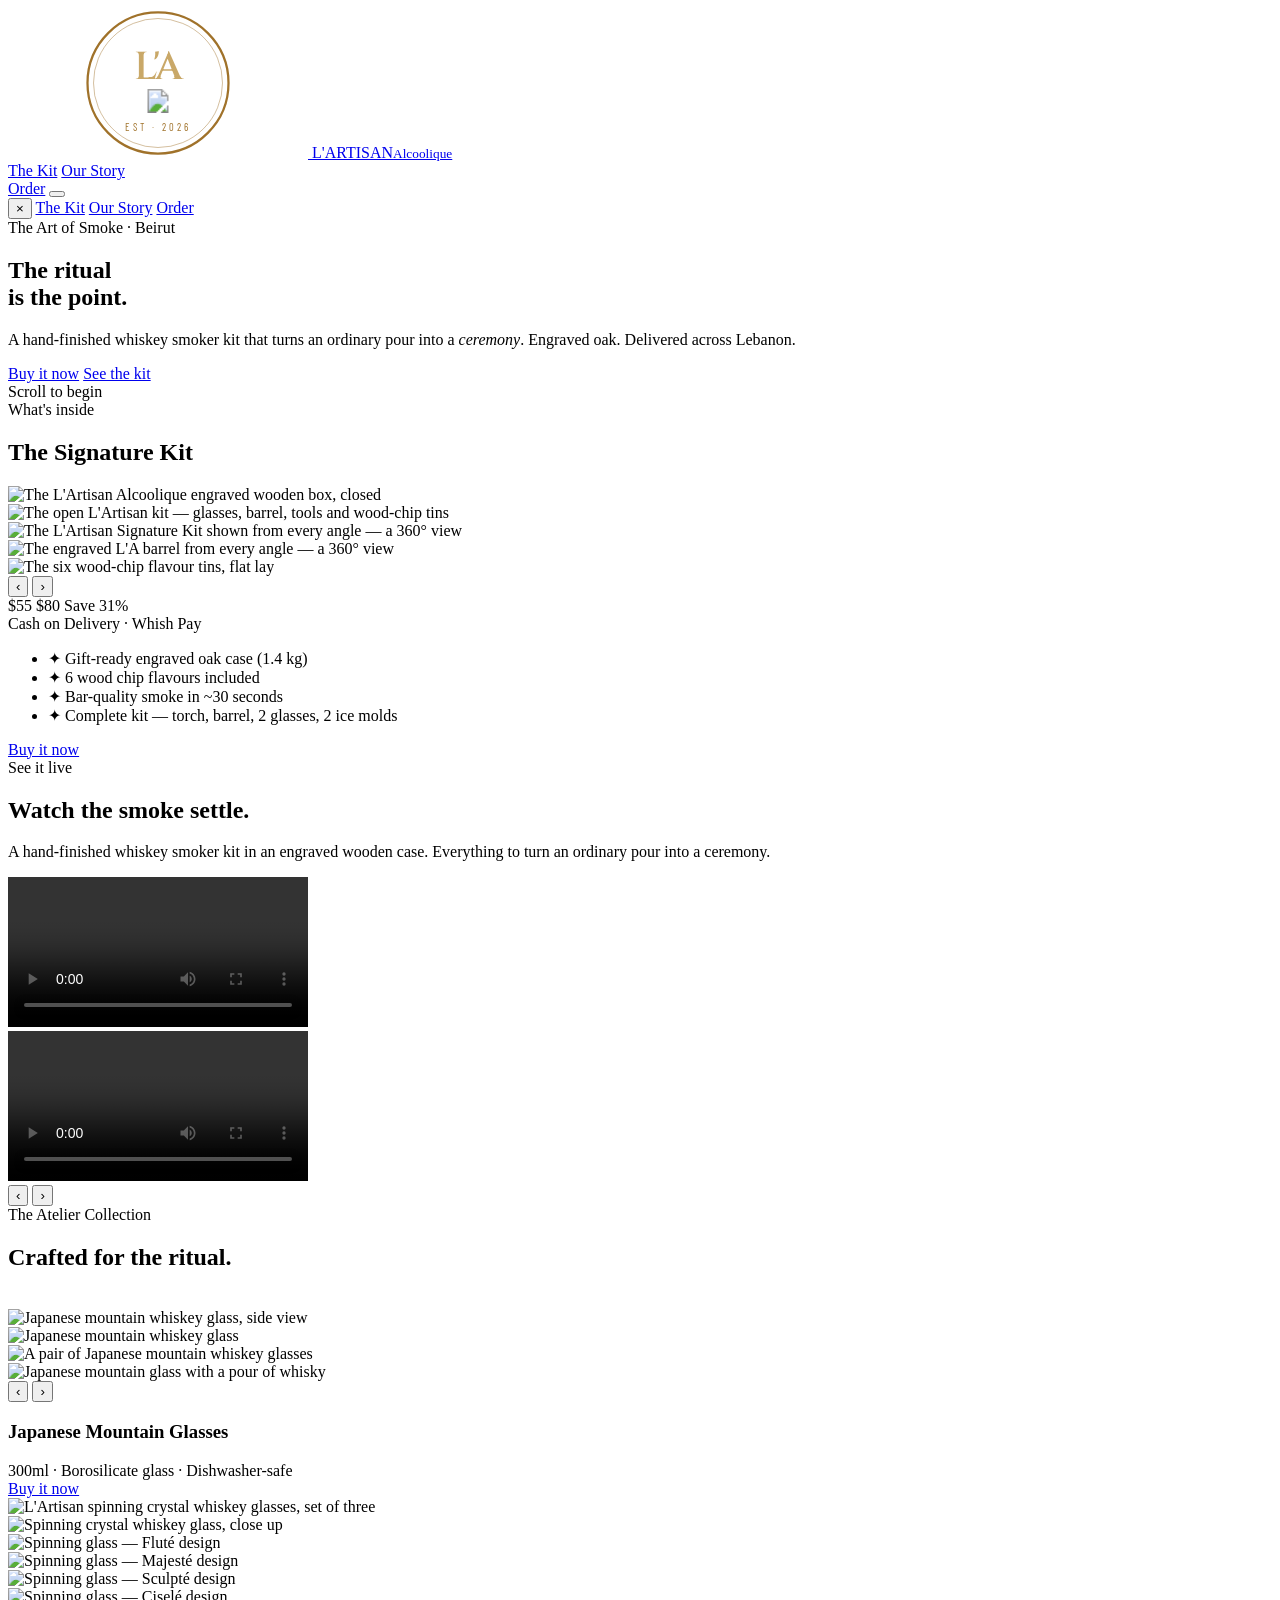
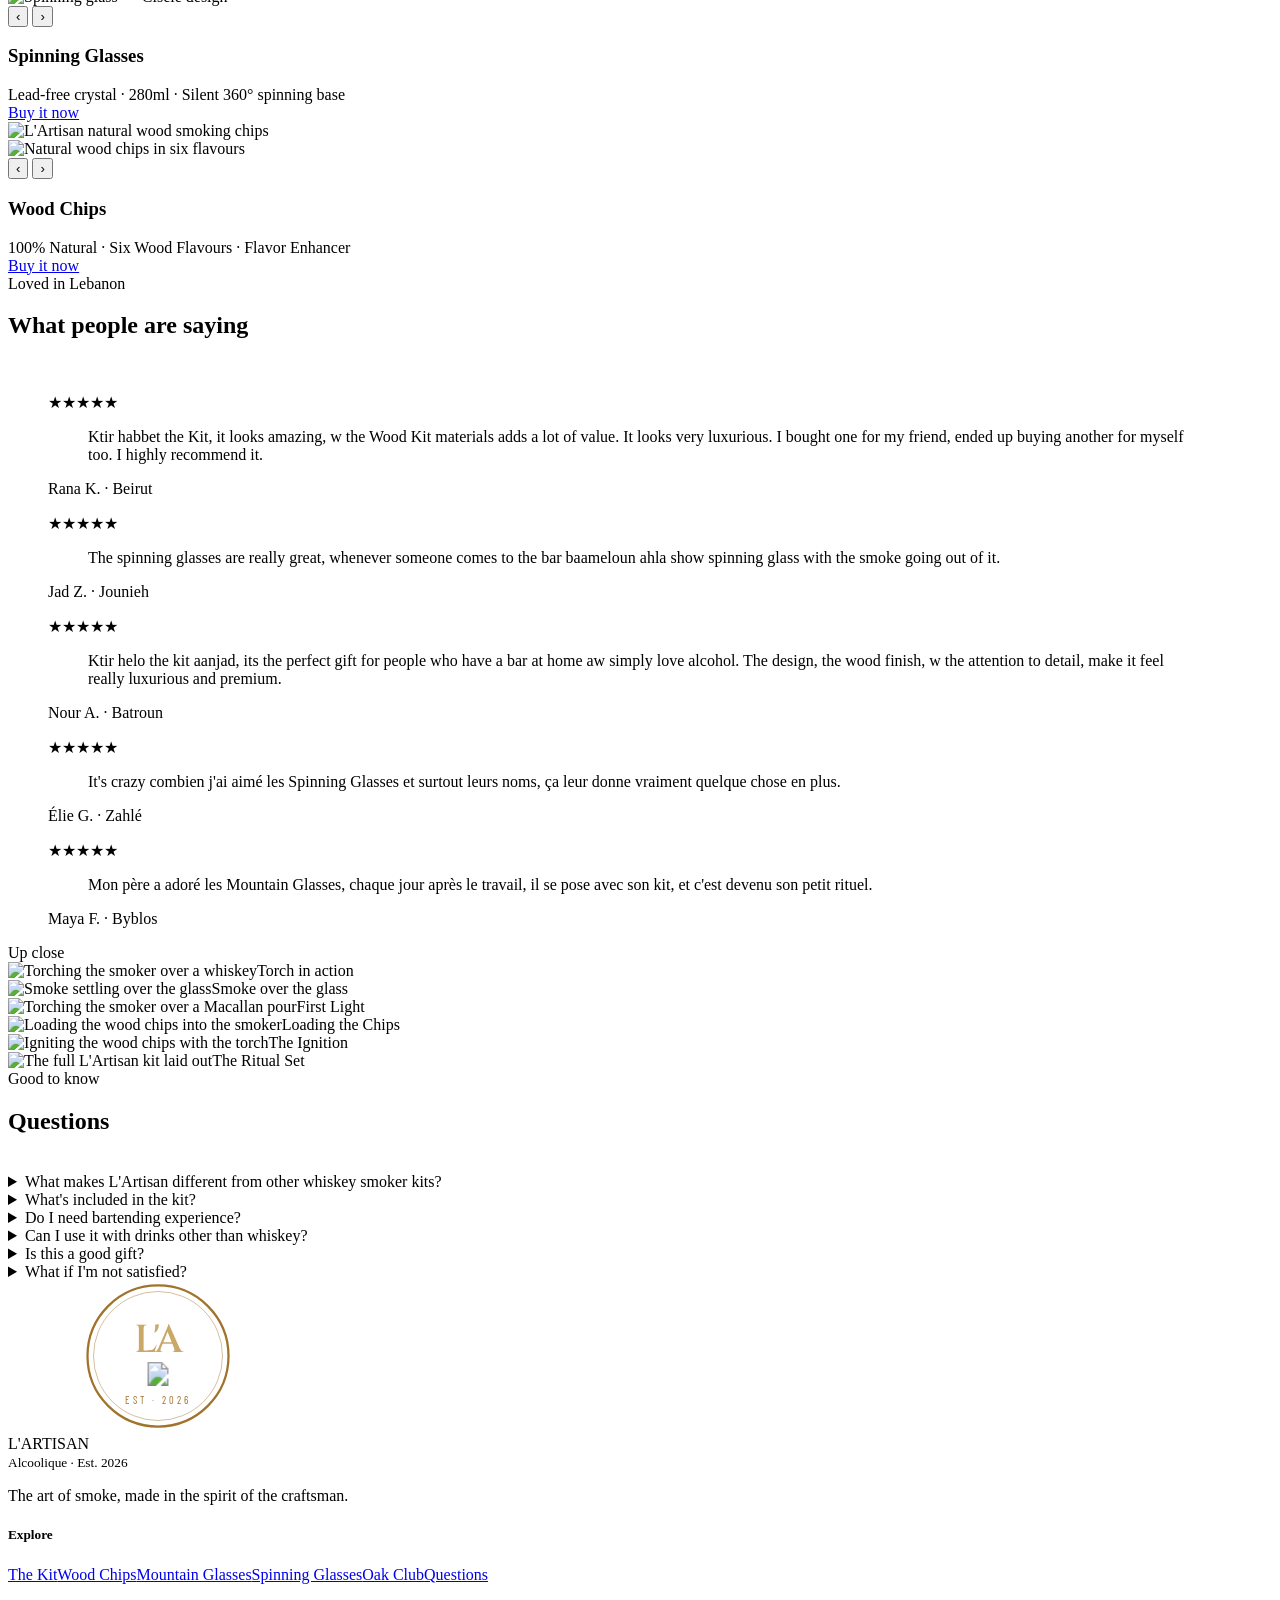
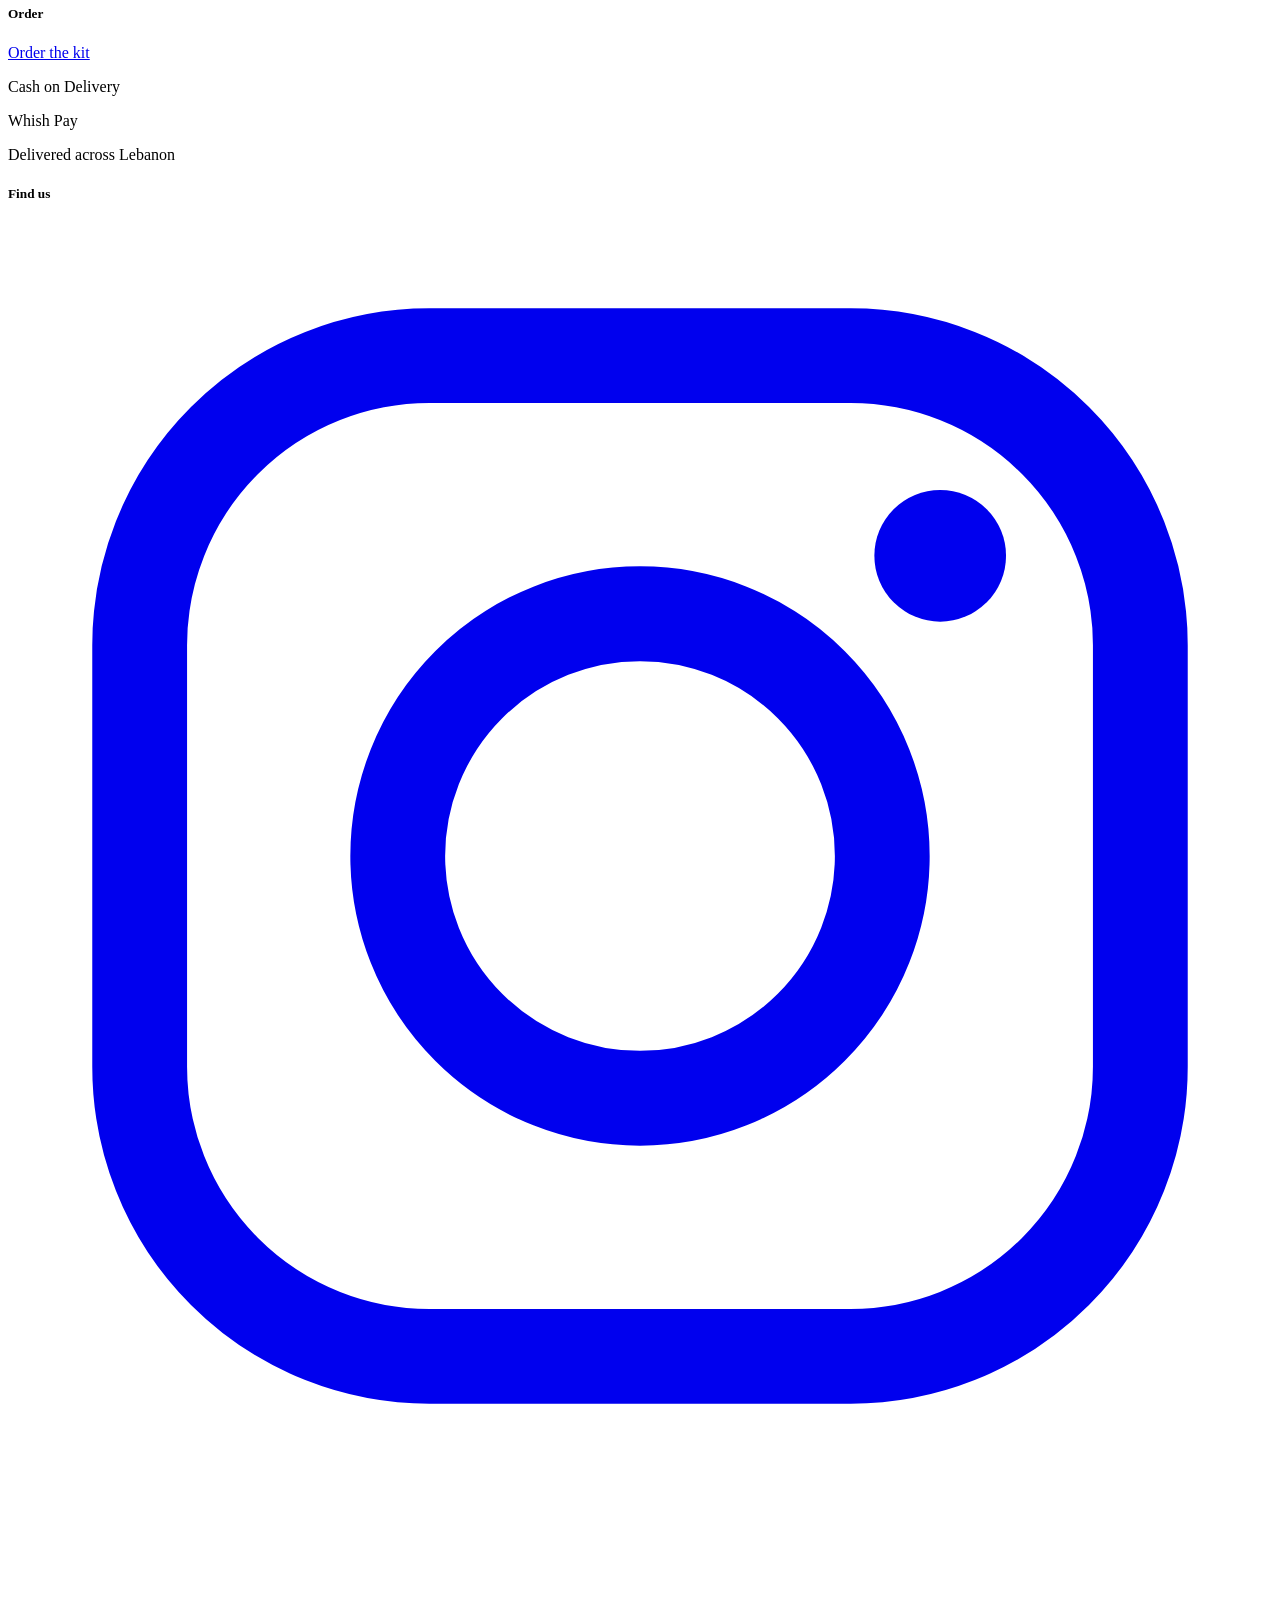
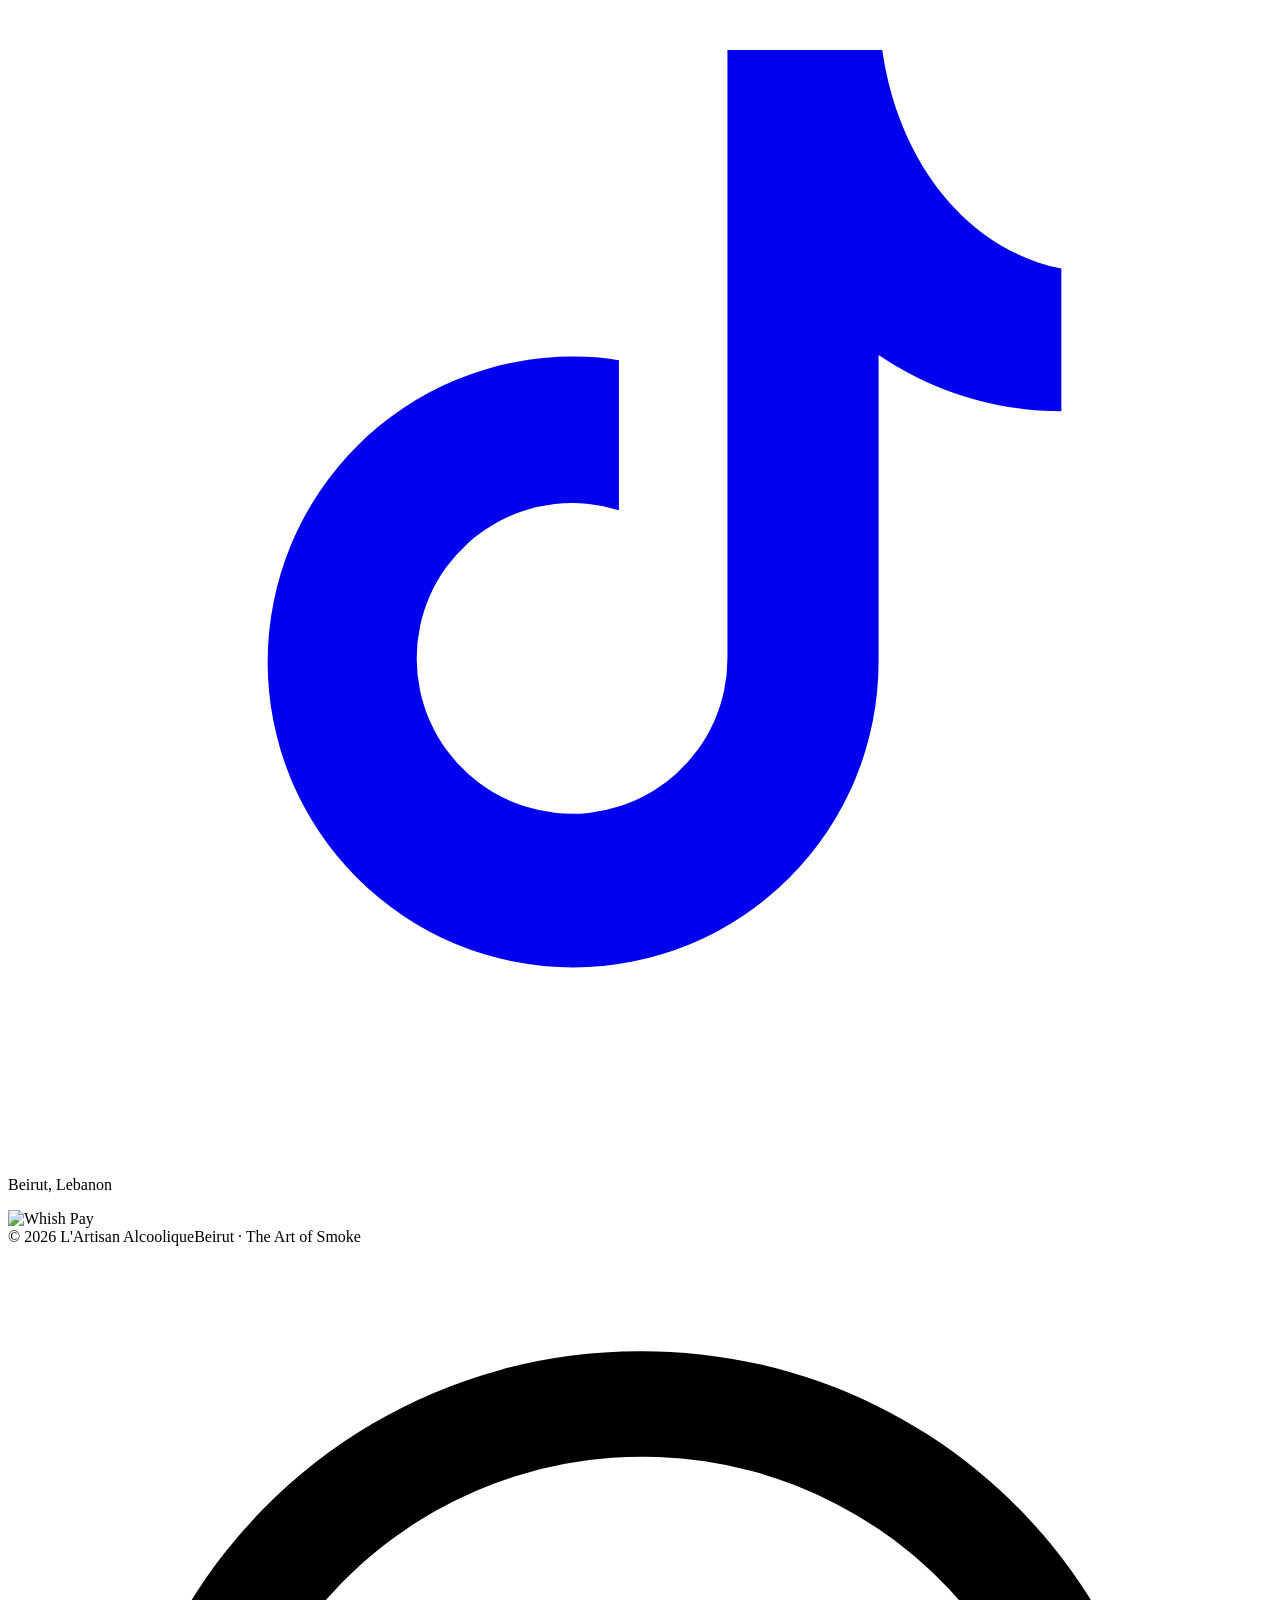
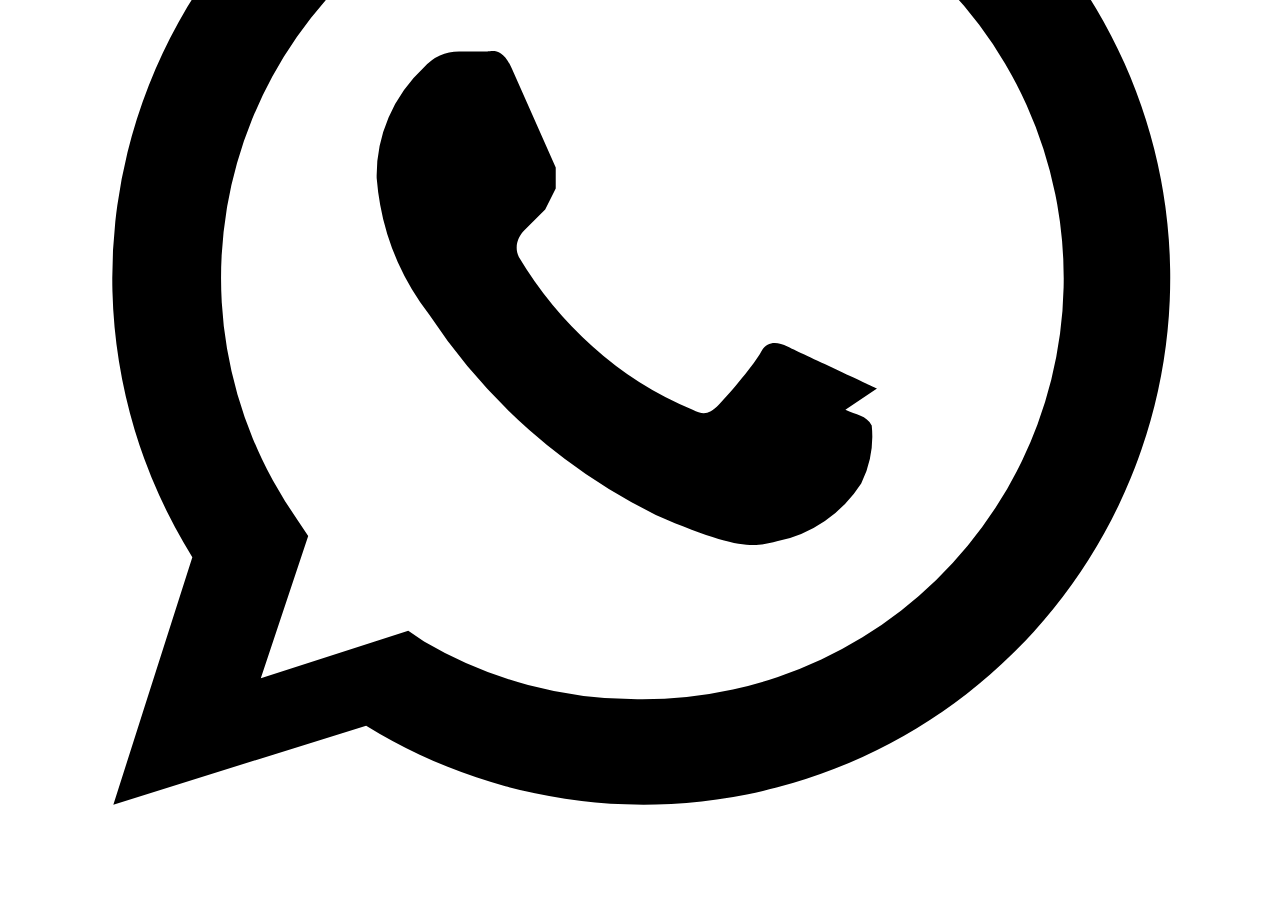
==== index.html @ 422acdb9 "Rename customer label "Whish Money" -> "Whish Pay"; fix Nour review text Text-only. No payment/API/e" ====
<!DOCTYPE html>
<html lang="en">
<head>
<meta charset="UTF-8">
<meta name="viewport" content="width=device-width, initial-scale=1.0">
<title>L'Artisan Alcoolique — The Art of Smoke</title>
<link rel="preconnect" href="https://fonts.googleapis.com">
<link rel="preconnect" href="https://fonts.gstatic.com" crossorigin>
<link href="https://fonts.googleapis.com/css2?family=Cinzel:wght@400;500;600&family=EB+Garamond:ital,wght@0,400;0,500;1,400&family=Barlow+Condensed:wght@400;500;600&family=Montserrat:wght@400;500&display=swap" rel="stylesheet">
<link rel="stylesheet" href="assets/css/styles.css">
<link rel="stylesheet" href="assets/css/store.css">
</head>
<body class="home">

<svg width="0" height="0" style="position:absolute" aria-hidden="true">
  <symbol id="seal" viewBox="0 0 100 100">
    <circle cx="50" cy="50" r="47" fill="none" stroke="#A0722A" stroke-width="1.5"/>
    <circle cx="50" cy="50" r="43" fill="none" stroke="#A0722A" stroke-width="0.6" opacity="0.5"/>
    <text x="50" y="47" font-family="Cinzel, serif" font-size="26" fill="#C9A868" text-anchor="middle" font-weight="600">L'A</text>
    <image href="assets/img/fleur.png" x="43" y="53" width="14" height="18" preserveAspectRatio="xMidYMid meet" style="mix-blend-mode:screen"/>
    <text x="50" y="82" font-family="Barlow Condensed, sans-serif" font-size="7" fill="#A0722A" text-anchor="middle" letter-spacing="2">EST · 2026</text>
  </symbol>
</svg>

<header id="hdr">
  <div class="wrap nav">
    <a href="#top" class="brand" aria-label="L'Artisan Alcoolique home">
      <svg class="seal"><use href="#seal"/></svg>
      <span class="bt">L'ARTISAN<small>Alcoolique</small></span>
    </a>
    <nav class="nav-links" aria-label="Primary">
      <a href="bundle.html">The Kit</a>
      <a href="our-story.html">Our Story</a>
    </nav>
    <a class="btn btn-gold nav-cta" href="bundle.html">Order</a>
    <button class="burger" id="burger" aria-label="Open menu" aria-expanded="false"><span></span><span></span><span></span></button>
  </div>
</header>

<div class="mobile-menu" id="mobileMenu">
  <nav class="drawer-panel" aria-label="Site menu">
    <button class="close" id="closeMenu" aria-label="Close menu">&times;</button>
    <a href="bundle.html">The Kit</a>
    <a href="our-story.html">Our Story</a>
    <a class="btn btn-gold" href="bundle.html">Order</a>
  </nav>
</div>

<section class="hero" id="top">
  <div class="smoke" aria-hidden="true"><i></i><i></i><i></i><i></i><i></i></div>
  <div class="wrap hero-inner">
    <div class="hero-copy">
      <span class="eyebrow">The Art of Smoke · Beirut</span>
      <h1>The ritual<br><span class="l2">is the point.</span></h1>
      <p class="lede">A hand-finished whiskey smoker kit that turns an ordinary pour into a <em>ceremony</em>. Engraved oak. Delivered across Lebanon.</p>
      <div class="hero-actions">
        <a class="btn btn-gold buynow" href="bundle.html">Buy it now</a>
        <a class="btn btn-ghost" href="#product">See the kit</a>
      </div>
      <div class="scrollcue"><span class="ln"></span> Scroll to begin</div>
    </div>
  </div>
</section>

<!-- WHAT'S INSIDE / THE PRODUCT -->
<section class="band walnut" id="product">
  <div class="wrap product-grid">
    <div class="product-head reveal">
      <span class="eyebrow">What's inside</span>
      <h2>The Signature Kit</h2>
    </div>
    <div class="product-media reveal">
      <div class="carousel" data-carousel data-lightbox>
        <div class="carousel-track" id="kitTrack" data-carousel-track>
          <div class="carousel-slide"><img src="assets/img/kit-box-closed.jpg" alt="The L'Artisan Alcoolique engraved wooden box, closed" loading="eager"></div>
          <div class="carousel-slide"><img src="assets/img/kit-open-tools.jpg" alt="The open L'Artisan kit — glasses, barrel, tools and wood-chip tins" loading="lazy"></div>
          <div class="carousel-slide"><img src="assets/img/kit-360-grid.jpg" alt="The L'Artisan Signature Kit shown from every angle — a 360° view" loading="lazy" style="object-position: bottom"></div>
          <div class="carousel-slide"><img src="assets/img/kit-barrel-360.jpg" alt="The engraved L'A barrel from every angle — a 360° view" loading="lazy"></div>
          <div class="carousel-slide"><img src="assets/img/kit-woodchips-6.jpg" alt="The six wood-chip flavour tins, flat lay" loading="lazy"></div>
        </div>
        <button class="carousel-arrow prev" aria-label="Previous image">&#8249;</button>
        <button class="carousel-arrow next" aria-label="Next image">&#8250;</button>
        <div class="carousel-dots" id="kitDots" data-carousel-dots></div>
      </div>
    </div>
    <div class="product-info reveal">
      <div class="product-price">
        <span class="pp-now">$55</span>
        <span class="pp-was">$80</span>
        <span class="pp-save">Save 31%</span>
      </div>
      <div class="product-cod">Cash on Delivery · Whish Pay</div>
      <ul class="product-points">
        <li><span class="pp-ico">✦</span> Gift-ready engraved oak case (1.4 kg)</li>
        <li><span class="pp-ico">✦</span> 6 wood chip flavours included</li>
        <li><span class="pp-ico">✦</span> Bar-quality smoke in ~30 seconds</li>
        <li><span class="pp-ico">✦</span> Complete kit — torch, barrel, 2 glasses, 2 ice molds</li>
      </ul>
      <div class="product-actions">
        <a class="btn btn-gold buynow" href="bundle.html">Buy it now</a>
      </div>
    </div>
  </div>
</section>

<!-- WATCH THE SMOKE SETTLE — swipeable 2-video carousel -->
<section class="band video-band" id="experience">
  <div class="wrap">
    <div class="video-head reveal">
      <span class="eyebrow">See it live</span>
      <h2>Watch the smoke settle.</h2>
      <p>A hand-finished whiskey smoker kit in an engraved wooden case. Everything to turn an ordinary pour into a ceremony.</p>
    </div>
    <div class="video-stage reveal">
      <!-- Two real HTML5 players (native controls, sound on, no autoplay); the
           #t=0.001 fragment shows each clip's own first frame. Prev/next + dots
           (dots sit below so they don't overlap the native video controls),
           swipeable on mobile via the scroll-snap track. -->
      <div class="video-carousel" data-carousel>
        <div class="video-viewport">
          <div class="carousel-track" data-carousel-track>
            <div class="carousel-slide">
              <video controls playsinline preload="metadata">
                <source src="assets/video/experience.mp4#t=0.001" type="video/mp4">
                Your browser can't play this video — <a href="assets/video/experience.mp4">download it here</a>.
              </video>
            </div>
            <div class="carousel-slide">
              <video controls playsinline preload="metadata">
                <source src="assets/video/experience-2.mp4#t=0.001" type="video/mp4">
                Your browser can't play this video — <a href="assets/video/experience-2.mp4">download it here</a>.
              </video>
            </div>
          </div>
          <button class="carousel-arrow prev" aria-label="Previous video">&#8249;</button>
          <button class="carousel-arrow next" aria-label="Next video">&#8250;</button>
        </div>
        <div class="carousel-dots dots-below" data-carousel-dots></div>
      </div>
    </div>
  </div>
</section>

<!-- THE ATELIER COLLECTION -->
<section class="band" id="glass">
  <div class="wrap">
    <div class="sec-head reveal">
      <span class="eyebrow">The Atelier Collection</span>
      <h2>Crafted for the ritual.</h2>
      <div class="divider"><span class="dl"></span><img src="assets/img/fleur.png" alt="" class="fleur-img"><span class="dl"></span></div>
    </div>
    <!-- Centered card grid — Japanese Mountain Glasses, Spinning Glasses, Wood Chips -->
    <div class="glass-collection">
      <article class="glass-card reveal">
        <div class="carousel glass-card-carousel" data-carousel>
          <div class="carousel-track" data-carousel-track>
            <div class="carousel-slide"><img src="assets/img/mountain-cups-hero-2.jpg" alt="Japanese mountain whiskey glass, side view" loading="lazy"></div>
            <div class="carousel-slide"><img src="assets/img/mountain-cups-hero-1.jpg" alt="Japanese mountain whiskey glass" loading="lazy"></div>
            <div class="carousel-slide"><img src="assets/img/mountain-cups-pair.webp" alt="A pair of Japanese mountain whiskey glasses" loading="lazy"></div>
            <div class="carousel-slide"><img src="assets/img/mountain-cups-yamazaki.webp" alt="Japanese mountain glass with a pour of whisky" loading="lazy"></div>
          </div>
          <button class="carousel-arrow prev" aria-label="Previous image">&#8249;</button>
          <button class="carousel-arrow next" aria-label="Next image">&#8250;</button>
          <div class="carousel-dots" data-carousel-dots></div>
        </div>
        <div class="glass-card-body">
          <h3>Japanese Mountain Glasses</h3>
          <div class="product-cod">300ml · Borosilicate glass · Dishwasher-safe</div>
          <a class="btn btn-gold" href="glasses-bundle.html">Buy it now</a>
        </div>
      </article>

      <article class="glass-card reveal">
        <div class="carousel glass-card-carousel" data-carousel>
          <div class="carousel-track" data-carousel-track>
            <div class="carousel-slide"><img src="assets/img/spinning-hero-1.jpg" alt="L'Artisan spinning crystal whiskey glasses, set of three" loading="lazy"></div>
            <div class="carousel-slide"><img src="assets/img/spinning-hero-2.jpg" alt="Spinning crystal whiskey glass, close up" loading="lazy"></div>
            <div class="carousel-slide"><img src="assets/img/spinning-flute.jpg" alt="Spinning glass — Fluté design" loading="lazy"></div>
            <div class="carousel-slide"><img src="assets/img/spinning-majeste.jpg" alt="Spinning glass — Majesté design" loading="lazy"></div>
            <div class="carousel-slide"><img src="assets/img/spinning-sculpte.jpg" alt="Spinning glass — Sculpté design" loading="lazy"></div>
            <div class="carousel-slide"><img src="assets/img/spinning-cisele.jpg" alt="Spinning glass — Ciselé design" loading="lazy"></div>
          </div>
          <button class="carousel-arrow prev" aria-label="Previous image">&#8249;</button>
          <button class="carousel-arrow next" aria-label="Next image">&#8250;</button>
          <div class="carousel-dots" data-carousel-dots></div>
        </div>
        <div class="glass-card-body">
          <h3>Spinning Glasses</h3>
          <div class="product-cod">Lead-free crystal · 280ml · Silent 360° spinning base</div>
          <a class="btn btn-gold" href="spinning-bundle.html">Buy it now</a>
        </div>
      </article>

      <article class="glass-card reveal">
        <div class="carousel glass-card-carousel" data-carousel>
          <div class="carousel-track" data-carousel-track>
            <div class="carousel-slide"><img src="assets/img/woodchips-hero-1.jpg" alt="L'Artisan natural wood smoking chips" loading="lazy"></div>
            <div class="carousel-slide"><img src="assets/img/woodchips-hero-2.jpg" alt="Natural wood chips in six flavours" loading="lazy"></div>
          </div>
          <button class="carousel-arrow prev" aria-label="Previous image">&#8249;</button>
          <button class="carousel-arrow next" aria-label="Next image">&#8250;</button>
          <div class="carousel-dots" data-carousel-dots></div>
        </div>
        <div class="glass-card-body">
          <h3>Wood Chips</h3>
          <div class="product-cod">100% Natural · Six Wood Flavours · Flavor Enhancer</div>
          <a class="btn btn-gold" href="wood-chips.html">Buy it now</a>
        </div>
      </article>
    </div>
  </div>
</section>

<!-- REVIEWS -->
<section class="band" id="reviews">
  <div class="wrap">
    <div class="sec-head reveal">
      <span class="eyebrow">Loved in Lebanon</span>
      <h2>What people are saying</h2>
      <div class="divider"><span class="dl"></span><img src="assets/img/fleur.png" alt="" class="fleur-img"><span class="dl"></span></div>
    </div>
    <!-- Auto-playing review carousel (dark cards): advances every ~4.5s and
         loops through all reviews, pausing while the visitor hovers or touches
         a card, then resuming. Dots + swipe still work; no arrow buttons. -->
    <div class="rev-carousel reveal" data-carousel data-autoplay="4500">
      <div class="rev-viewport">
        <div class="rev-track" id="revTrack" data-carousel-track>
          <figure class="review">
            <div class="stars" aria-label="Rated 5 out of 5">★★★★★</div>
            <blockquote>Ktir habbet the Kit, it looks amazing, w the Wood Kit materials adds a lot of value. It looks very luxurious. I bought one for my friend, ended up buying another for myself too. I highly recommend it.</blockquote>
            <figcaption>Rana K. · Beirut</figcaption>
          </figure>
          <figure class="review">
            <div class="stars" aria-label="Rated 5 out of 5">★★★★★</div>
            <blockquote>The spinning glasses are really great, whenever someone comes to the bar baameloun ahla show spinning glass with the smoke going out of it.</blockquote>
            <figcaption>Jad Z. · Jounieh</figcaption>
          </figure>
          <figure class="review">
            <div class="stars" aria-label="Rated 5 out of 5">★★★★★</div>
            <blockquote>Ktir helo the kit aanjad, its the perfect gift for people who have a bar at home aw simply love alcohol. The design, the wood finish, w the attention to detail, make it feel really luxurious and premium.</blockquote>
            <figcaption>Nour A. · Batroun</figcaption>
          </figure>
          <figure class="review">
            <div class="stars" aria-label="Rated 5 out of 5">★★★★★</div>
            <blockquote>It's crazy combien j'ai aimé les Spinning Glasses et surtout leurs noms, ça leur donne vraiment quelque chose en plus.</blockquote>
            <figcaption>Élie G. · Zahlé</figcaption>
          </figure>
          <figure class="review">
            <div class="stars" aria-label="Rated 5 out of 5">★★★★★</div>
            <blockquote>Mon père a adoré les Mountain Glasses, chaque jour après le travail, il se pose avec son kit, et c'est devenu son petit rituel.</blockquote>
            <figcaption>Maya F. · Byblos</figcaption>
          </figure>
        </div>
      </div>
      <div class="carousel-dots dots-below" id="revDots" data-carousel-dots></div>
    </div>
  </div>
</section>

<!-- UP CLOSE GALLERY -->
<section class="band" id="gallery">
  <div class="wrap">
    <div class="gal-strip-label"><span class="eyebrow">Up close</span></div>
    <div class="gal-grid reveal" data-lightbox>
      <div class="gal-item"><img src="assets/img/gallery-torch.jpg" alt="Torching the smoker over a whiskey" loading="lazy"><span class="gal-cap">Torch in action</span></div>
      <div class="gal-item"><img src="assets/img/up-close-smoke.png" alt="Smoke settling over the glass" loading="lazy"><span class="gal-cap">Smoke over the glass</span></div>
      <div class="gal-item"><img src="assets/img/torch-in-action.webp" alt="Torching the smoker over a Macallan pour" loading="lazy"><span class="gal-cap">First Light</span></div>
      <div class="gal-item"><img src="assets/img/up-close-pouring-chips.jpg" alt="Loading the wood chips into the smoker" loading="lazy" style="object-position:center 75%"><span class="gal-cap">Loading the Chips</span></div>
      <div class="gal-item"><img src="assets/img/up-close-ignition.webp" alt="Igniting the wood chips with the torch" loading="lazy"><span class="gal-cap">The Ignition</span></div>
      <div class="gal-item"><img src="assets/img/up-close-flatlay.png" alt="The full L'Artisan kit laid out" loading="lazy"><span class="gal-cap">The Ritual Set</span></div>
    </div>
  </div>
</section>

<!-- FAQ -->
<section class="band" id="faq">
  <div class="wrap">
    <div class="sec-head reveal">
      <span class="eyebrow">Good to know</span>
      <h2>Questions</h2>
      <div class="divider"><span class="dl"></span><img src="assets/img/fleur.png" alt="" class="fleur-img"><span class="dl"></span></div>
    </div>
    <div class="faq-wrap reveal">
      <details class="faq"><summary>What makes L'Artisan different from other whiskey smoker kits?<span class="plus"></span></summary><div class="faq-body">Every kit is hand-finished in Beirut with a solid engraved oak case and six real wood flavours — a ritual, not a mass-produced gadget.</div></details>
      <details class="faq"><summary>What's included in the kit?<span class="plus"></span></summary><div class="faq-body">The engraved oak case, the smoker top and barrel, a gold butane torch, and six wood-chip flavours — everything to smoke your first pour out of the box.</div></details>
      <details class="faq"><summary>Do I need bartending experience?<span class="plus"></span></summary><div class="faq-body">None at all. If you can light a candle, you can smoke a drink — about 30 seconds from start to first sip.</div></details>
      <details class="faq"><summary>Can I use it with drinks other than whiskey?<span class="plus"></span></summary><div class="faq-body">Absolutely — it's beautiful on whiskey, but works just as well on cocktails, rum and mezcal, even coffee, cheese or a steak.</div></details>
      <details class="faq"><summary>Is this a good gift?<span class="plus"></span></summary><div class="faq-body">One of our most-gifted pieces. It arrives in a presentation-ready engraved case — ideal for the whiskey lover who has everything.</div></details>
      <details class="faq"><summary>What if I'm not satisfied?<span class="plus"></span></summary><div class="faq-body">Message us and we'll make it right — a repair, a replacement, or a return. We stand behind every kit.</div></details>
    </div>
  </div>
</section>

<footer>
  <div class="wrap">
    <div class="foot-top">
      <div class="foot-brand">
        <svg class="seal"><use href="#seal"/></svg>
        <div class="bt">L'ARTISAN</div>
        <small>Alcoolique · Est. 2026</small>
        <p>The art of smoke, made in the spirit of the craftsman.</p>
      </div>
      <div class="foot-col"><h5>Explore</h5><a href="bundle.html">The Kit</a><a href="wood-chips.html">Wood Chips</a><a href="glasses-bundle.html">Mountain Glasses</a><a href="spinning-bundle.html">Spinning Glasses</a><a href="wood-chips.html#club">Oak Club</a><a href="#faq">Questions</a></div>
      <div class="foot-col"><h5>Order</h5><a href="bundle.html">Order the kit</a><p>Cash on Delivery</p><p>Whish Pay</p><p>Delivered across Lebanon</p></div>
      <div class="foot-col"><h5>Find us</h5>
        <div class="foot-socials">
          <a href="https://www.instagram.com/lartisan_alcoolique" target="_blank" rel="noopener noreferrer" aria-label="L'Artisan Alcoolique on Instagram">
            <svg viewBox="0 0 24 24" aria-hidden="true"><rect x="2.5" y="2.5" width="19" height="19" rx="5.5" fill="none" stroke="currentColor" stroke-width="1.8"/><circle cx="12" cy="12" r="4.6" fill="none" stroke="currentColor" stroke-width="1.8"/><circle cx="17.7" cy="6.3" r="1.25" fill="currentColor"/></svg>
          </a>
          <a href="#" aria-label="L'Artisan Alcoolique on TikTok">
            <svg viewBox="0 0 24 24" aria-hidden="true"><path fill="currentColor" d="M16.6 3c.3 2.11 1.6 3.79 3.4 4.15v2.71c-1.28 0-2.48-.4-3.47-1.07v5.83a5.8 5.8 0 1 1-5.8-5.8c.3 0 .59.02.87.07v2.85a2.95 2.95 0 1 0 2.06 2.81V3h2.94z"/></svg>
          </a>
        </div>
        <p>Beirut, Lebanon</p>
      </div>
    </div>
    <div class="foot-bottom">
      <div class="whish-bottom"><img src="assets/img/whish-logo.png" alt="Whish Pay"></div>
      <span>© 2026 L'Artisan Alcoolique</span><span>Beirut · The Art of Smoke</span>
    </div>
  </div>
</footer>

<!-- Floating WhatsApp contact button (contact only — not part of ordering) -->
<a class="wa-float" href="https://wa.me/96181363232?text=Hi%2C%20I%20have%20a%20question%20about%20L%27Artisan%20Alcoolique" target="_blank" rel="noopener noreferrer" aria-label="Contact us on WhatsApp">
  <svg viewBox="0 0 24 24" aria-hidden="true"><path d="M12 2a10 10 0 00-8.5 15.3L2 22l4.8-1.5A10 10 0 1012 2zm0 18a8 8 0 01-4.1-1.1l-.3-.2-2.8.9.9-2.7-.2-.3A8 8 0 1112 20zm4.5-5.9c-.2-.1-1.5-.7-1.7-.8s-.4-.1-.5.1-.6.8-.8 1-.3.2-.5.1a6.5 6.5 0 01-1.9-1.2 7.3 7.3 0 01-1.4-1.7c-.1-.2 0-.4.1-.5l.4-.4.2-.4v-.4l-.8-1.8c-.2-.5-.4-.4-.5-.4h-.5a.9.9 0 00-.7.3 2.8 2.8 0 00-.9 2.1 4.9 4.9 0 001 2.6 11 11 0 004.3 3.8c1.6.7 1.9.6 2.3.5a2.5 2.5 0 001.6-1.1 2 2 0 00.2-1.1c-.1-.2-.3-.2-.5-.3z"/></svg>
</a>

<script src="assets/js/store.js"></script>
<script src="assets/js/main.js"></script>
</body>
</html>
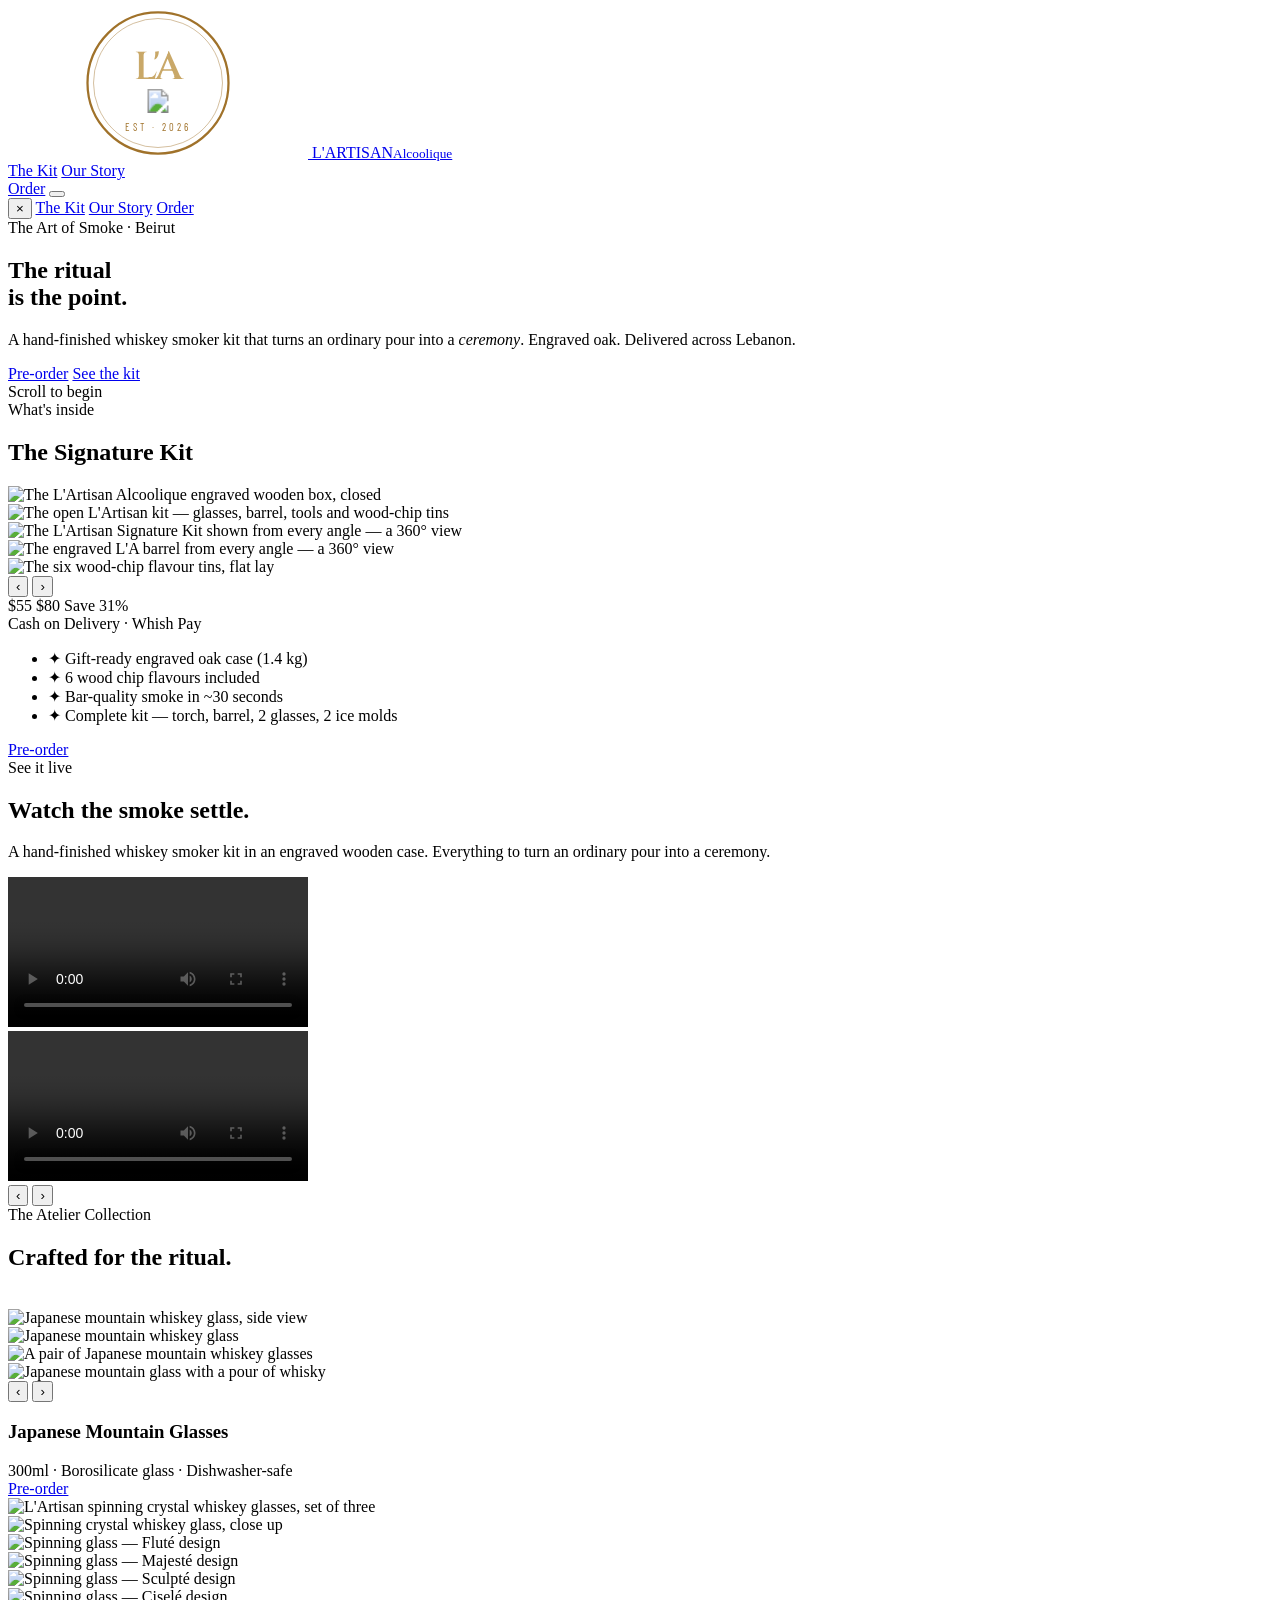
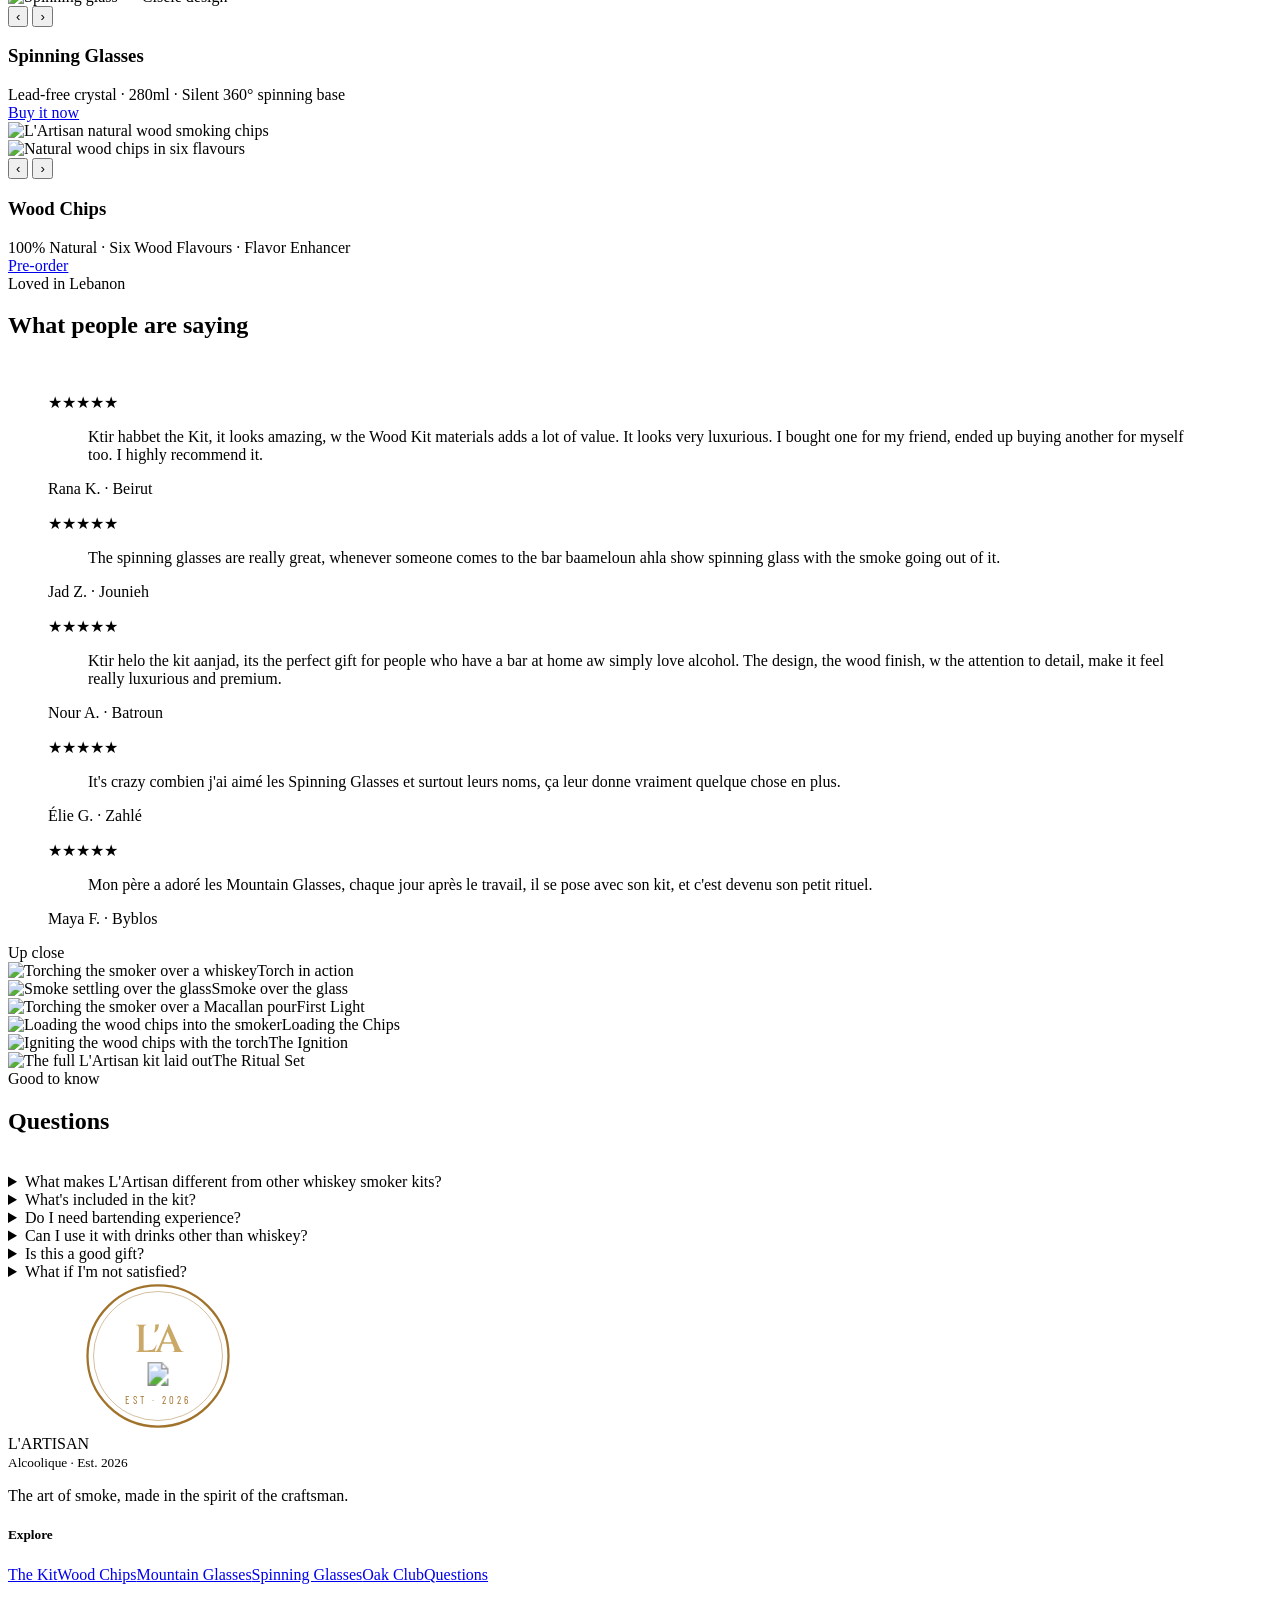
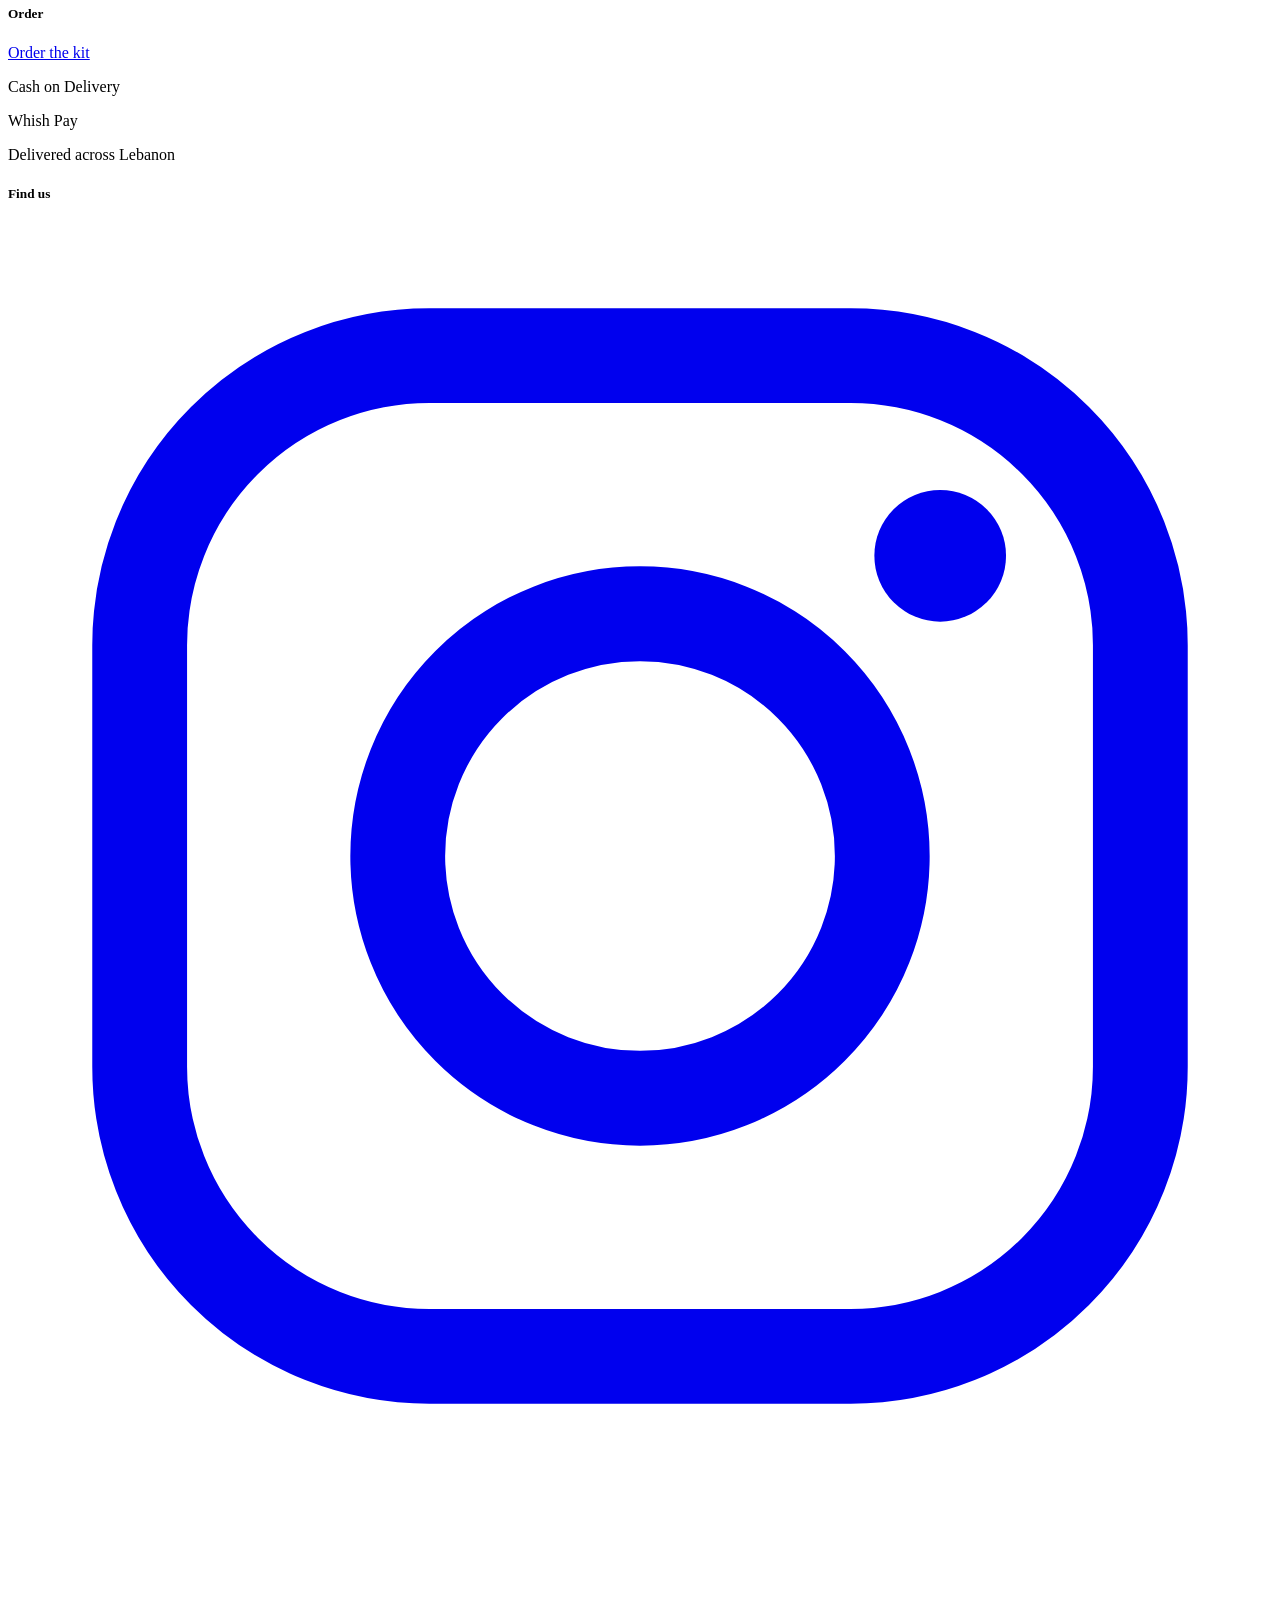
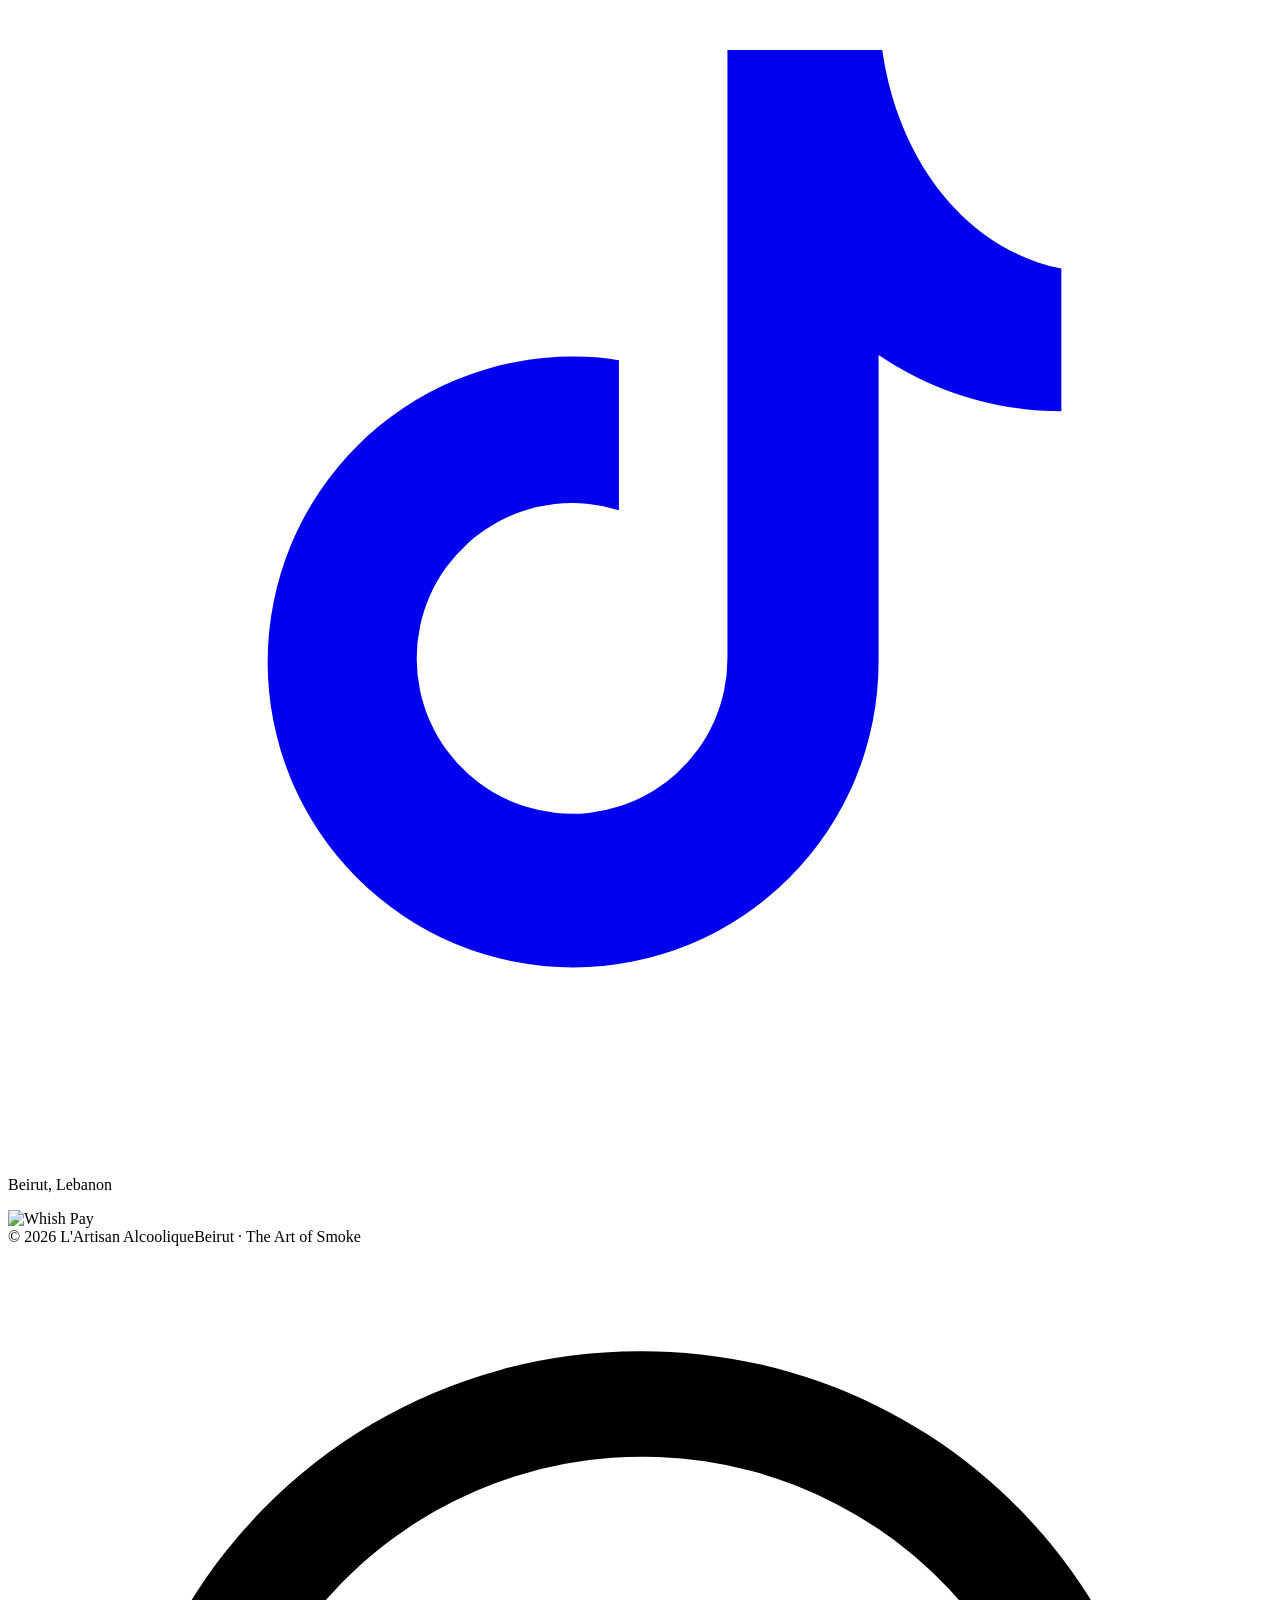
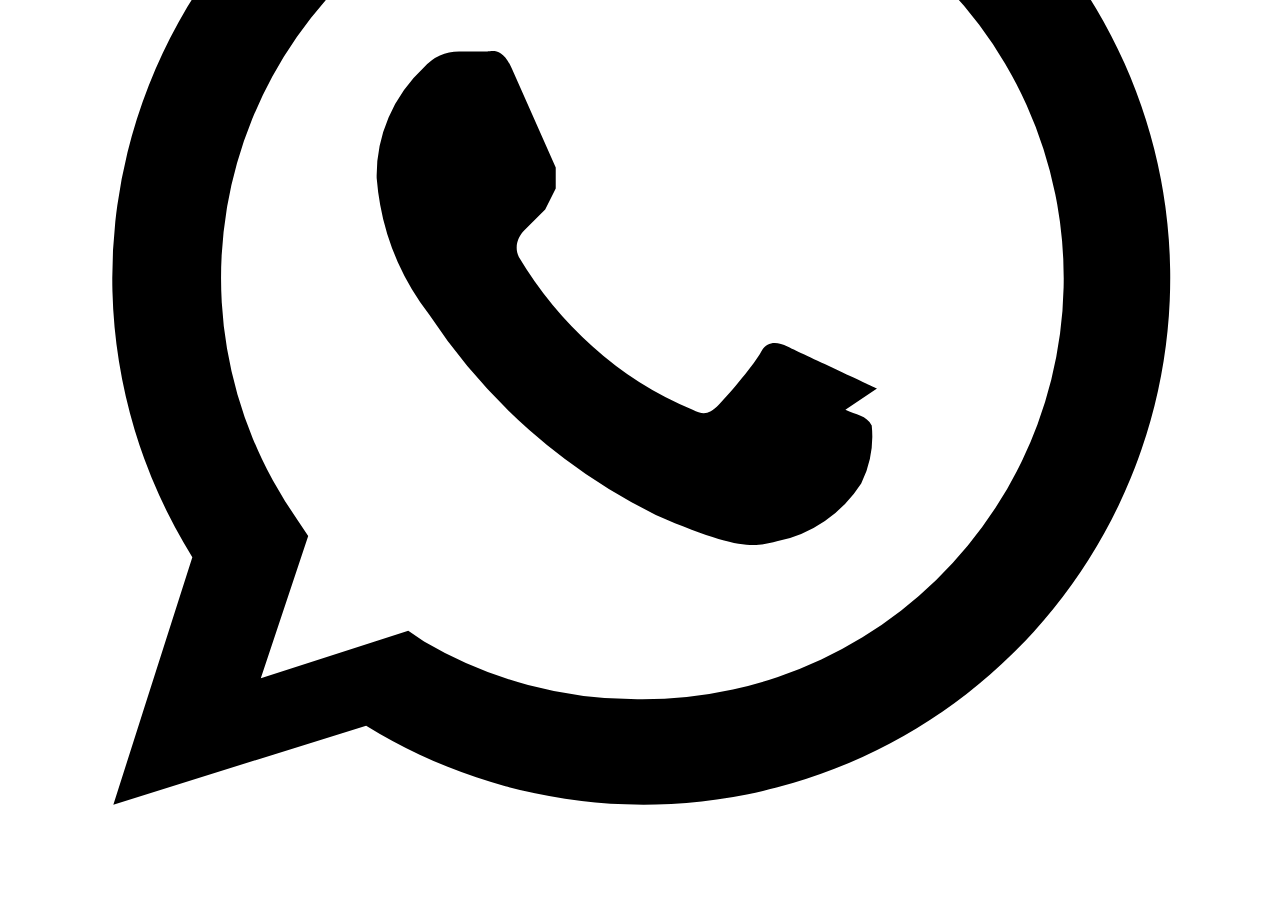
==== commit 7c36dadd: "Add pre-order flow for out-of-stock products (no payment) Out-of-stock products (Signature Smoker Ki" ====
--- a/index.html
+++ b/index.html
@@ -54,7 +54,7 @@
       <h1>The ritual<br><span class="l2">is the point.</span></h1>
       <p class="lede">A hand-finished whiskey smoker kit that turns an ordinary pour into a <em>ceremony</em>. Engraved oak. Delivered across Lebanon.</p>
       <div class="hero-actions">
-        <a class="btn btn-gold buynow" href="bundle.html">Buy it now</a>
+        <a class="btn btn-gold buynow" href="bundle.html">Pre-order</a>
         <a class="btn btn-ghost" href="#product">See the kit</a>
       </div>
       <div class="scrollcue"><span class="ln"></span> Scroll to begin</div>
@@ -97,7 +97,7 @@
         <li><span class="pp-ico">✦</span> Complete kit — torch, barrel, 2 glasses, 2 ice molds</li>
       </ul>
       <div class="product-actions">
-        <a class="btn btn-gold buynow" href="bundle.html">Buy it now</a>
+        <a class="btn btn-gold buynow" href="bundle.html">Pre-order</a>
       </div>
     </div>
   </div>
@@ -166,7 +166,7 @@
         <div class="glass-card-body">
           <h3>Japanese Mountain Glasses</h3>
           <div class="product-cod">300ml · Borosilicate glass · Dishwasher-safe</div>
-          <a class="btn btn-gold" href="glasses-bundle.html">Buy it now</a>
+          <a class="btn btn-gold" href="glasses-bundle.html">Pre-order</a>
         </div>
       </article>
 
@@ -204,7 +204,7 @@
         <div class="glass-card-body">
           <h3>Wood Chips</h3>
           <div class="product-cod">100% Natural · Six Wood Flavours · Flavor Enhancer</div>
-          <a class="btn btn-gold" href="wood-chips.html">Buy it now</a>
+          <a class="btn btn-gold" href="wood-chips.html">Pre-order</a>
         </div>
       </article>
     </div>
@@ -328,5 +328,6 @@
 
 <script src="assets/js/store.js"></script>
 <script src="assets/js/main.js"></script>
+<script defer src="/_vercel/insights/script.js"></script>
 </body>
 </html>
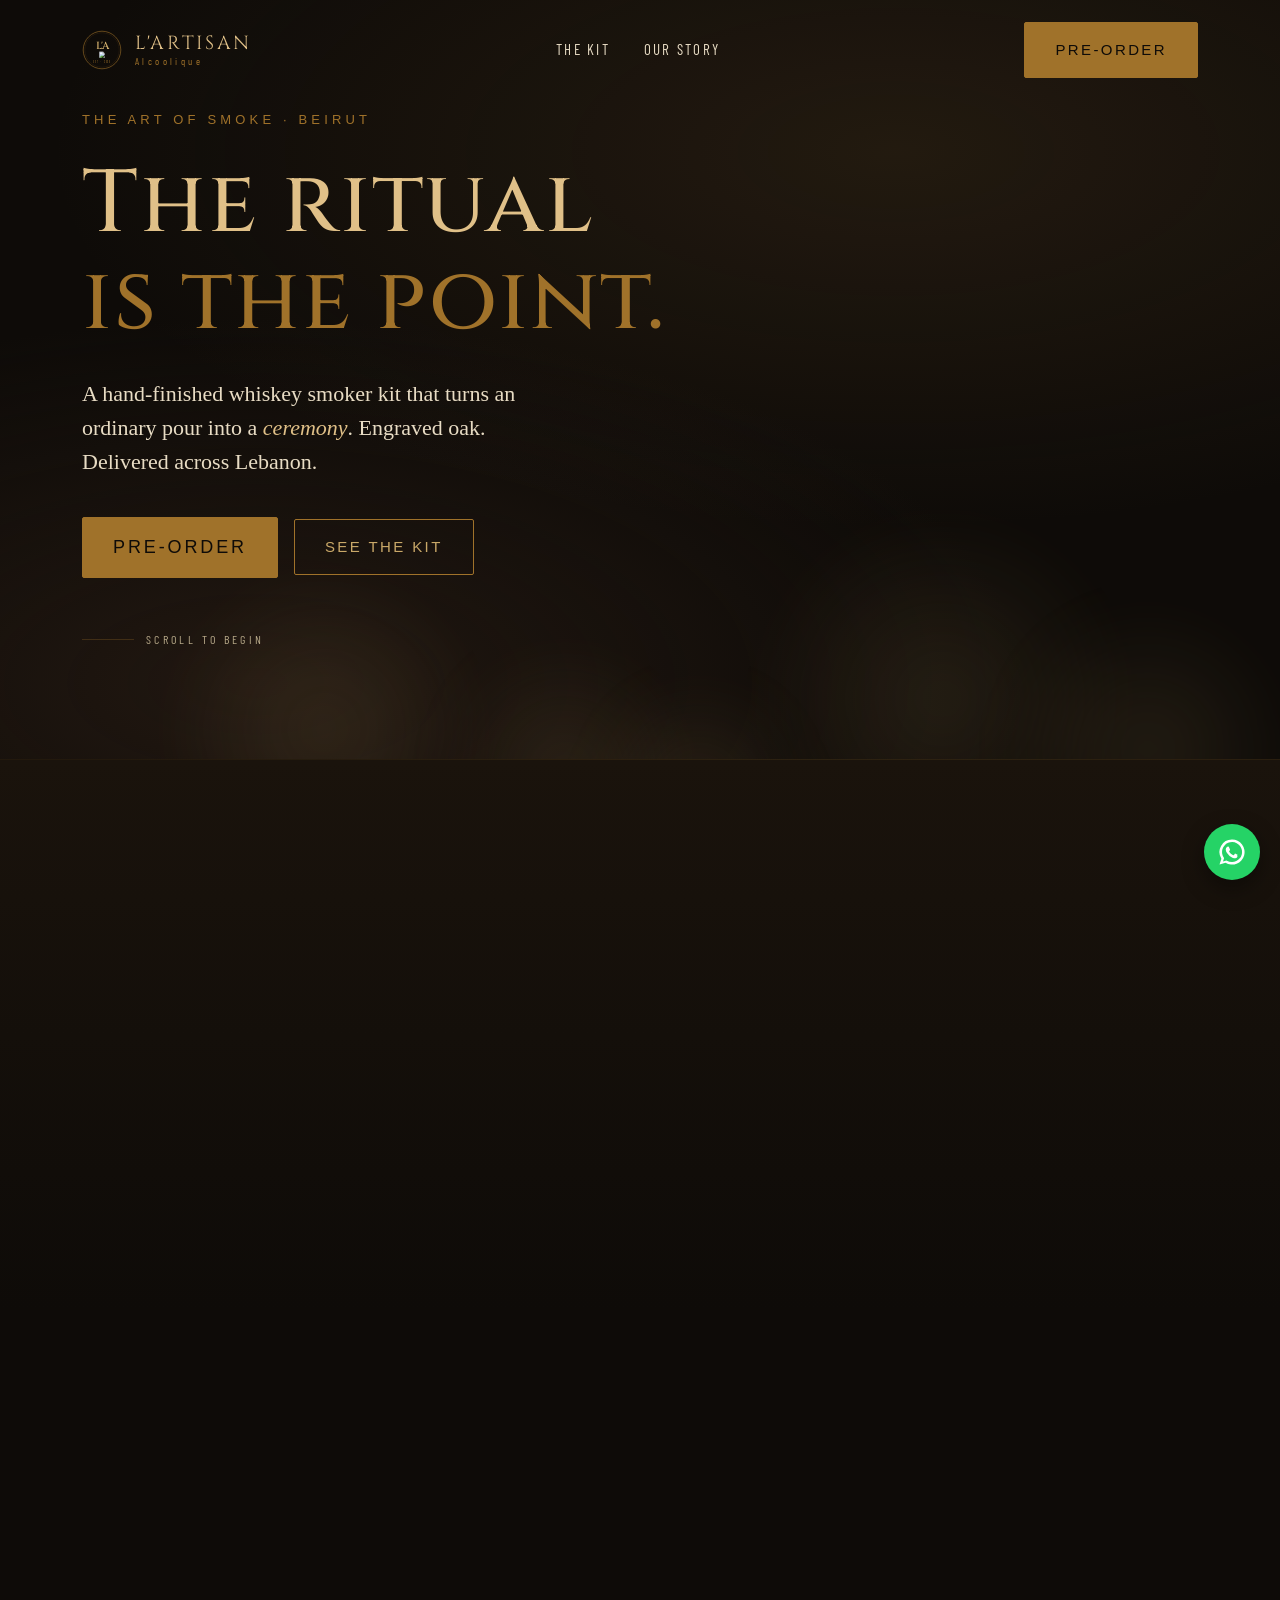
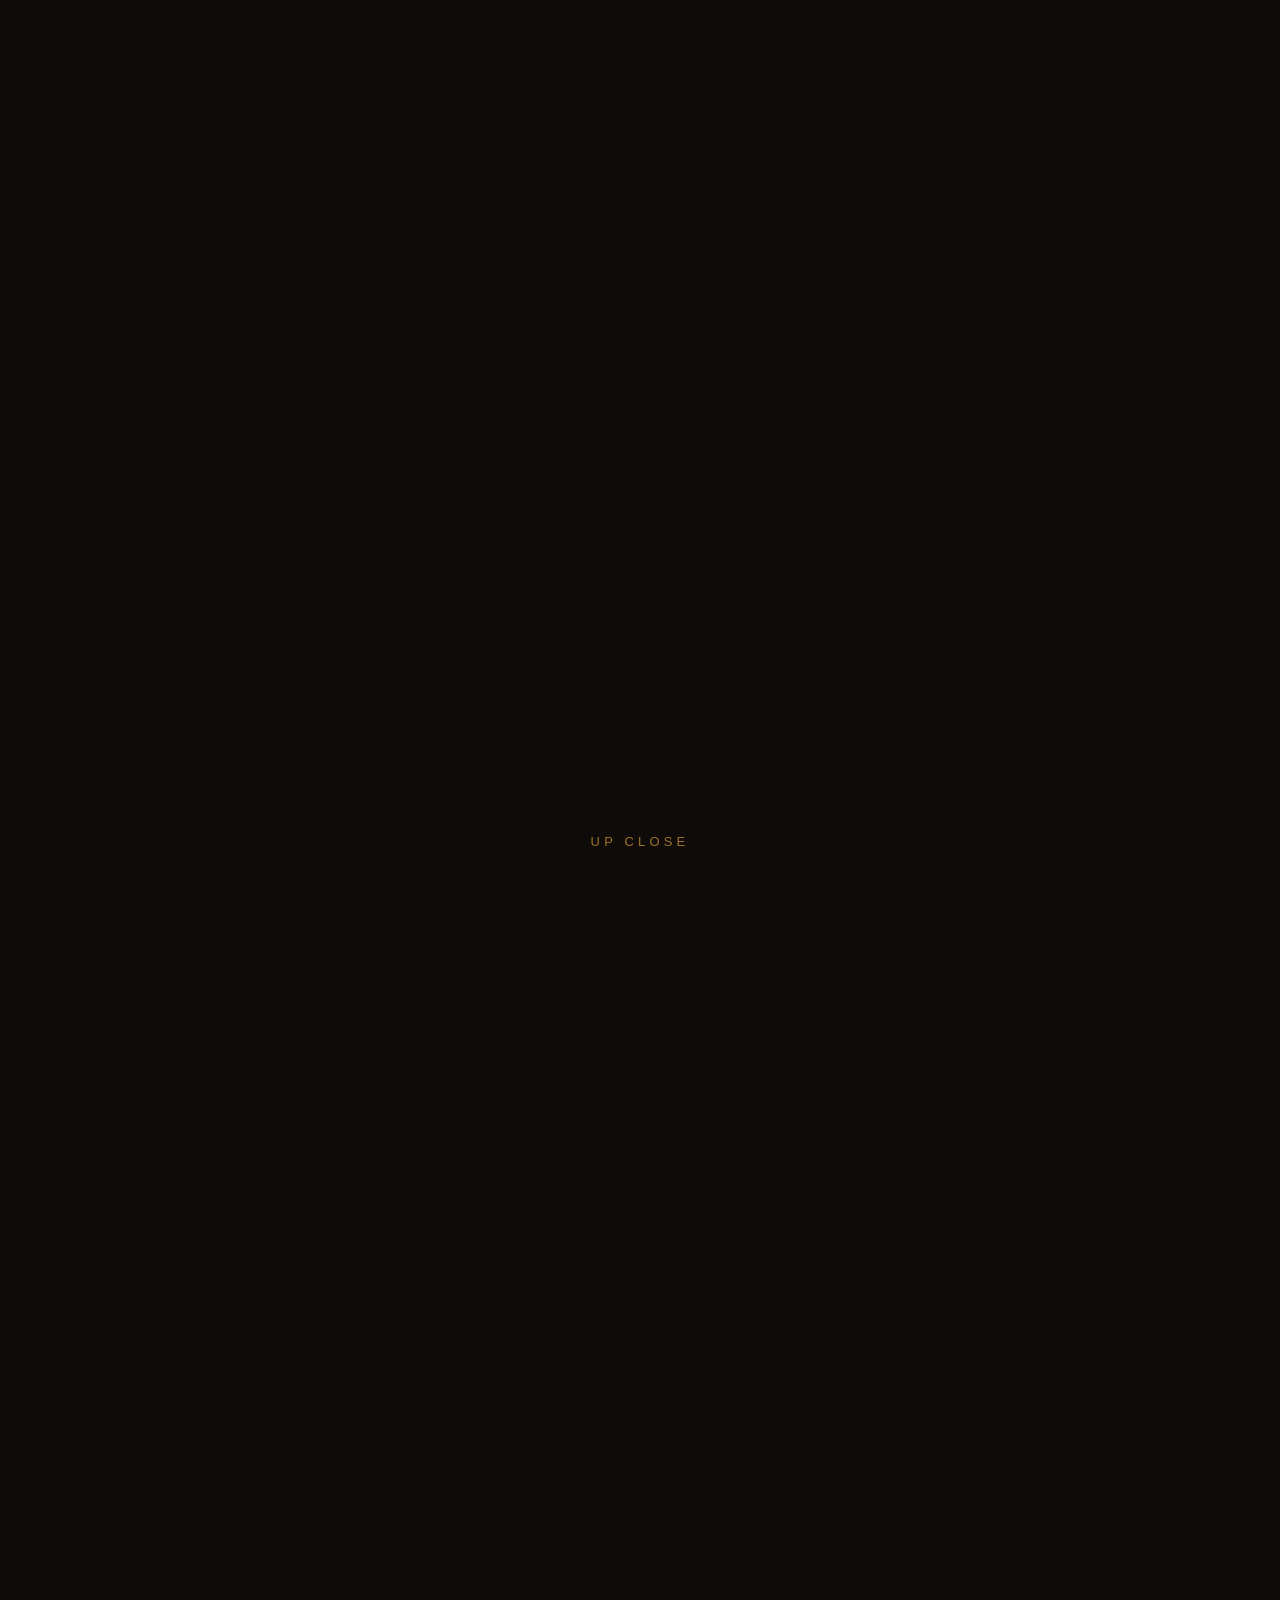
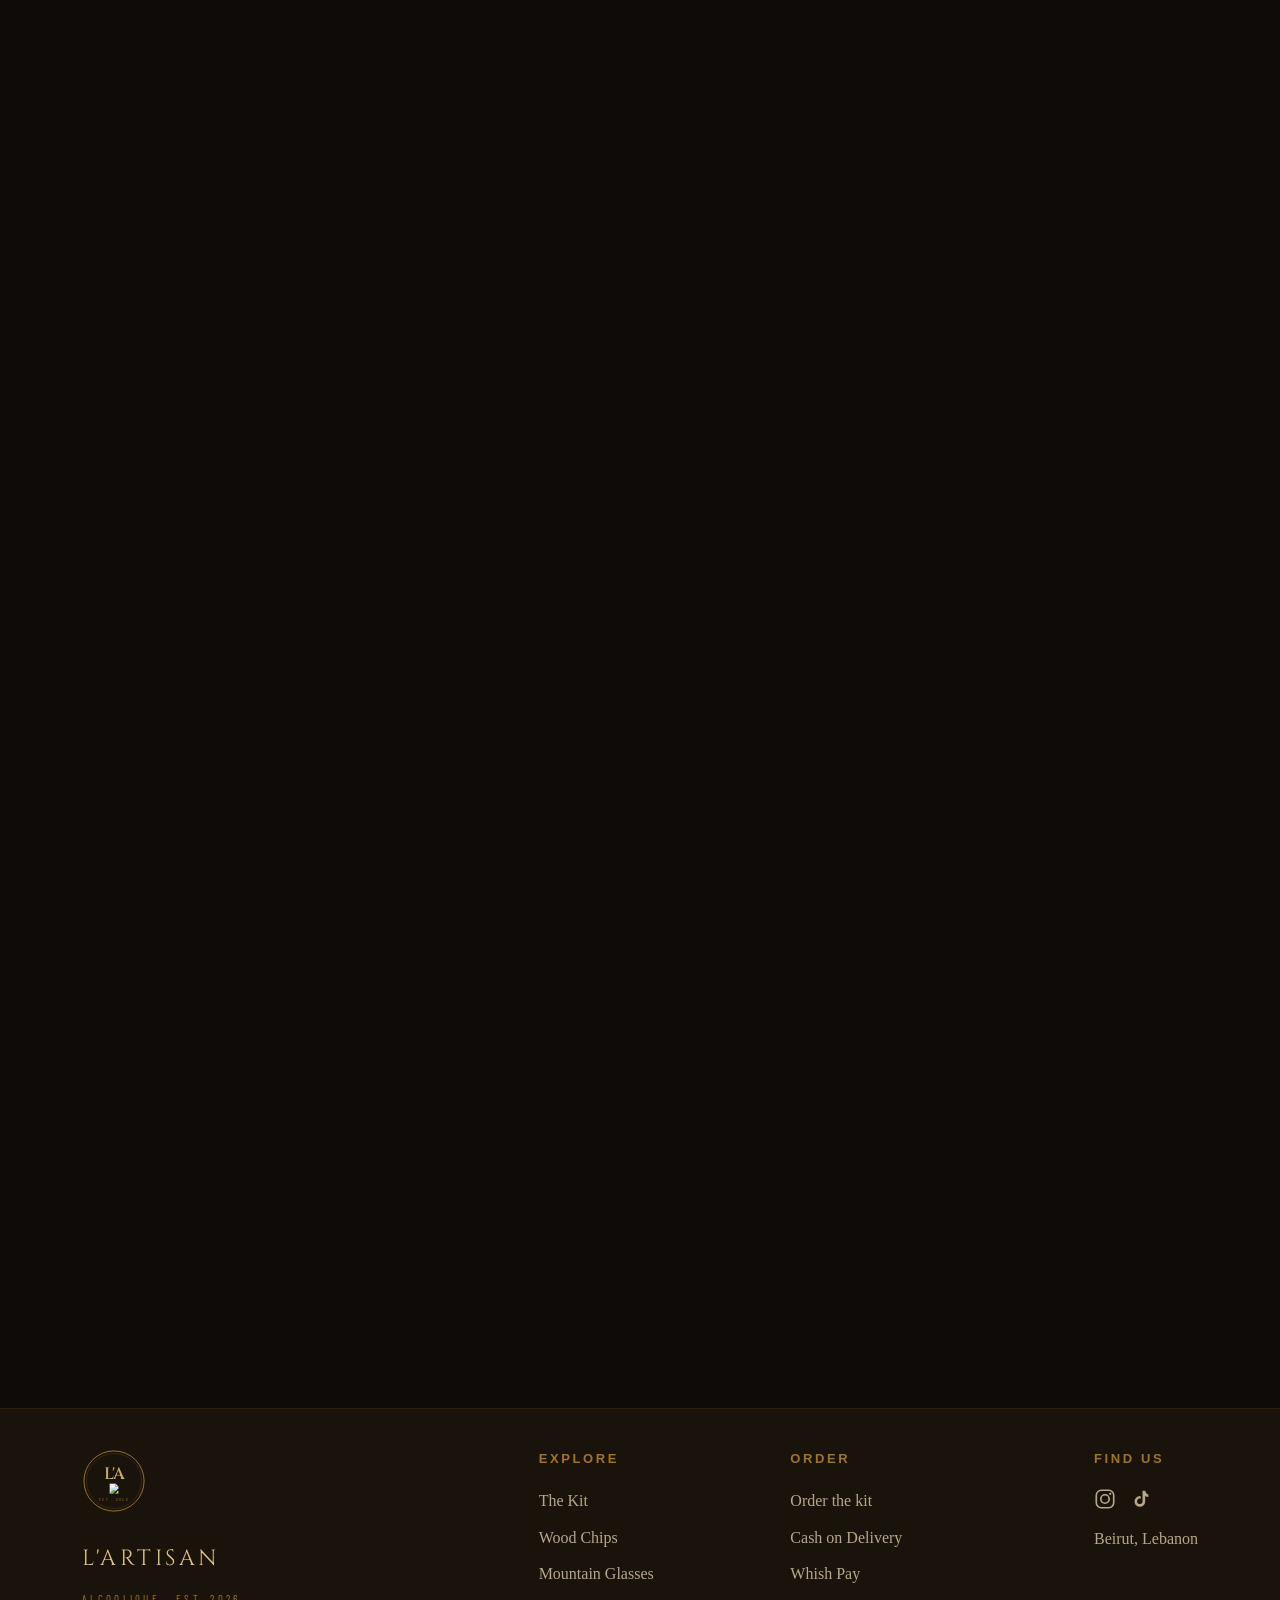
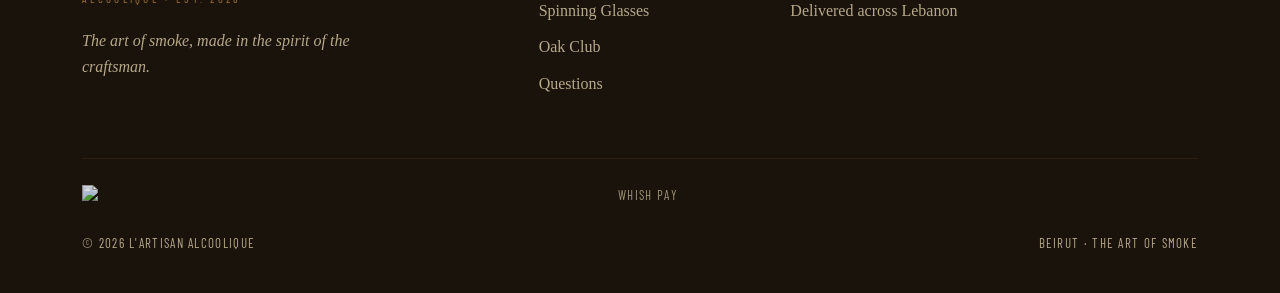
==== commit 9e90abac: "Cosmetic pre-order polish: notice spacing, header label, homepage OOS badges Three cosmetic refineme" ====
--- a/index.html
+++ b/index.html
@@ -32,7 +32,7 @@
       <a href="bundle.html">The Kit</a>
       <a href="our-story.html">Our Story</a>
     </nav>
-    <a class="btn btn-gold nav-cta" href="bundle.html">Order</a>
+    <a class="btn btn-gold nav-cta" href="bundle.html">Pre-order</a>
     <button class="burger" id="burger" aria-label="Open menu" aria-expanded="false"><span></span><span></span><span></span></button>
   </div>
 </header>
@@ -42,7 +42,7 @@
     <button class="close" id="closeMenu" aria-label="Close menu">&times;</button>
     <a href="bundle.html">The Kit</a>
     <a href="our-story.html">Our Story</a>
-    <a class="btn btn-gold" href="bundle.html">Order</a>
+    <a class="btn btn-gold" href="bundle.html">Pre-order</a>
   </nav>
 </div>
 
@@ -68,6 +68,7 @@
     <div class="product-head reveal">
       <span class="eyebrow">What's inside</span>
       <h2>The Signature Kit</h2>
+      <span class="oos-badge">Out of stock</span>
     </div>
     <div class="product-media reveal">
       <div class="carousel" data-carousel data-lightbox>
@@ -165,6 +166,7 @@
         </div>
         <div class="glass-card-body">
           <h3>Japanese Mountain Glasses</h3>
+          <span class="oos-badge">Out of stock</span>
           <div class="product-cod">300ml · Borosilicate glass · Dishwasher-safe</div>
           <a class="btn btn-gold" href="glasses-bundle.html">Pre-order</a>
         </div>
@@ -203,6 +205,7 @@
         </div>
         <div class="glass-card-body">
           <h3>Wood Chips</h3>
+          <span class="oos-badge">Out of stock</span>
           <div class="product-cod">100% Natural · Six Wood Flavours · Flavor Enhancer</div>
           <a class="btn btn-gold" href="wood-chips.html">Pre-order</a>
         </div>
--- a/assets/css/styles.css
+++ b/assets/css/styles.css
@@ -0,0 +1,430 @@
+
+  :root{
+    --ink:#0E0B08; --walnut:#1A130C; --walnut-2:#221811;
+    --gold:#A0722A; --brass:#C9A868; --brass-bright:#E0C088;
+    --parchment:#E8DCC4; --parchment-dim:#b6a888; --oak:#6B4E2A;
+    --line:rgba(160,114,42,.28); --line-soft:rgba(160,114,42,.14);
+    --display:'Cinzel', serif; --body:'EB Garamond', serif; --util:'Barlow Condensed', sans-serif;
+  }
+  *{margin:0;padding:0;box-sizing:border-box}
+  html{scroll-behavior:smooth}
+  body{background:var(--ink);color:var(--parchment);font-family:var(--body);font-size:19px;line-height:1.6;overflow-x:hidden;-webkit-font-smoothing:antialiased}
+  h1,h2,h3{font-family:var(--display);font-weight:500;line-height:1.1;color:var(--brass-bright)}
+  a{color:inherit;text-decoration:none}
+  img{max-width:100%;display:block}
+  .eyebrow{font-family:var(--util);text-transform:uppercase;letter-spacing:.32em;font-size:13px;color:var(--gold);font-weight:500}
+  .wrap{max-width:1180px;margin:0 auto;padding:0 32px}
+  .btn{font-family:var(--util);text-transform:uppercase;letter-spacing:.16em;font-size:15px;font-weight:500;display:inline-flex;align-items:center;gap:9px;padding:15px 30px;border-radius:2px;transition:all .35s ease;cursor:pointer;border:1px solid var(--gold)}
+  .btn-gold{background:var(--gold);color:var(--ink)}
+  .btn-gold:hover{background:var(--brass);border-color:var(--brass);transform:translateY(-2px)}
+  .btn-ghost{background:transparent;color:var(--brass)}
+  .btn-ghost:hover{background:rgba(160,114,42,.1);transform:translateY(-2px)}
+  /* Enlarged BUY IT NOW label on the buy-now gold buttons outside the Atelier
+     cards (marked .buynow): 18px desktop / 16px mobile, matching the Atelier
+     product-card buttons (.glass-card-body .btn) so every buy-now button reads
+     at the same size. Only the text size changes — button size, padding, shape
+     and colour are unchanged; nowrap keeps the label on a single line. */
+  .btn.btn-gold.buynow{font-size:18px!important;white-space:nowrap}
+  @media(max-width:620px){ .btn.btn-gold.buynow{font-size:16px!important} }
+  .wa-ico{width:17px;height:17px;fill:currentColor}
+
+  header{position:fixed;top:0;left:0;right:0;z-index:100;transition:background .4s,border-color .4s,padding .4s;border-bottom:1px solid transparent;padding:22px 0}
+  header.scrolled{background:rgba(14,11,8,.92);backdrop-filter:blur(12px);border-bottom:1px solid var(--line-soft);padding:14px 0}
+  .nav{display:flex;align-items:center;justify-content:space-between;gap:24px}
+  .brand{display:flex;align-items:center;gap:13px}
+  .brand .seal{width:40px;height:40px;flex:none}
+  .brand .bt{font-family:var(--display);font-size:19px;letter-spacing:.14em;color:var(--brass-bright);line-height:1}
+  .brand .bt small{display:block;font-family:var(--util);font-size:10px;letter-spacing:.34em;color:var(--gold);margin-top:3px}
+  .nav-links{display:flex;gap:34px;font-family:var(--util);text-transform:uppercase;letter-spacing:.15em;font-size:15px}
+  .nav-links a{color:var(--parchment);transition:color .25s;position:relative;padding-bottom:3px}
+  .nav-links a::after{content:'';position:absolute;left:0;bottom:0;width:0;height:1px;background:var(--gold);transition:width .3s}
+  .nav-links a:hover{color:var(--brass-bright)}
+  .nav-links a:hover::after{width:100%}
+  .nav-cta{flex:none}
+  /* Menu button: three vertical dots (kebab) rather than hamburger lines. */
+  .burger{display:none;flex-direction:column;align-items:center;gap:4px;background:none;border:none;cursor:pointer;padding:8px 7px}
+  .burger span{width:5px;height:5px;border-radius:50%;background:var(--brass);transition:.3s}
+  .burger:hover span{background:var(--brass-bright)}
+
+  .hero{position:relative;min-height:min(100vh,760px);display:flex;align-items:center;overflow:hidden;background:radial-gradient(120% 90% at 70% 20%, rgba(107,78,42,.22), transparent 55%),radial-gradient(100% 80% at 20% 90%, rgba(34,24,17,.9), transparent 60%),var(--ink);border-bottom:1px solid var(--line-soft)}
+  .smoke{position:absolute;inset:0;pointer-events:none;z-index:1;opacity:.9}
+  .smoke i{position:absolute;bottom:-140px;width:340px;height:340px;border-radius:50%;background:radial-gradient(circle, rgba(201,168,104,.13), transparent 68%);filter:blur(28px);animation:rise 18s linear infinite}
+  .smoke i:nth-child(1){left:12%;animation-delay:0s}
+  .smoke i:nth-child(2){left:34%;animation-delay:4s;width:260px;height:260px}
+  .smoke i:nth-child(3){left:58%;animation-delay:8s;width:400px;height:400px}
+  .smoke i:nth-child(4){left:78%;animation-delay:2s;width:300px;height:300px}
+  .smoke i:nth-child(5){left:46%;animation-delay:11s;width:220px;height:220px}
+  @keyframes rise{0%{transform:translateY(0) scale(.7);opacity:0}15%{opacity:.8}70%{opacity:.5}100%{transform:translateY(-105vh) scale(1.5);opacity:0}}
+  .hero-inner{position:relative;z-index:3;display:flex;align-items:center;width:100%;min-height:58vh}
+  .hero-copy{max-width:760px}
+  .hero-copy .eyebrow{margin-bottom:26px;display:block}
+  .hero h1{font-size:clamp(48px,7vw,88px);letter-spacing:.02em;margin-bottom:8px}
+  .hero h1 .l2{color:var(--gold)}
+  .hero .lede{font-size:22px;color:var(--parchment);margin:26px 0 38px;max-width:490px;line-height:1.55}
+  .hero .lede em{color:var(--brass-bright);font-style:italic}
+  .hero-actions{display:flex;gap:16px;flex-wrap:wrap;align-items:center}
+  .scrollcue{margin-top:52px;font-family:var(--util);text-transform:uppercase;letter-spacing:.28em;font-size:12px;color:var(--parchment-dim);display:flex;align-items:center;gap:12px}
+  .scrollcue .ln{width:52px;height:1px;background:var(--line);position:relative;overflow:hidden}
+  .scrollcue .ln::after{content:'';position:absolute;left:-30%;top:0;width:30%;height:100%;background:var(--gold);animation:sweep 2.4s ease-in-out infinite}
+  @keyframes sweep{0%{left:-30%}100%{left:100%}}
+  .hero-visual{position:relative;display:flex;justify-content:center;align-items:center}
+  .hero-frame{position:relative;width:100%;max-width:440px;border:1px solid var(--line);border-radius:4px;padding:14px;background:linear-gradient(160deg,rgba(34,24,17,.6),rgba(14,11,8,.4))}
+  .hero-frame img{border-radius:2px;width:100%;aspect-ratio:1/.86;object-fit:cover}
+  .hero-frame .halo{position:absolute;inset:-10% -10% auto;height:60%;background:radial-gradient(circle at 50% 40%, rgba(160,114,42,.3), transparent 62%);filter:blur(20px);z-index:-1}
+  .hero-tag{position:absolute;bottom:-16px;right:22px;background:var(--ink);border:1px solid var(--line);border-radius:2px;padding:8px 16px;font-family:var(--util);text-transform:uppercase;letter-spacing:.18em;font-size:12px;color:var(--brass-bright)}
+
+  section{position:relative}
+  .band{padding:88px 0}
+  /* Home page: tighter gaps BETWEEN sections (~45% less vertical padding) so the
+     page feels less bloated. Within-section spacing is untouched. Scoped to
+     .home so the other pages keep the default rhythm. */
+  .home .band{padding:48px 0}
+  .home footer{padding:40px 0 40px}
+  .gal-strip-label{text-align:center;margin:52px 0 22px}
+  .band.walnut{background:linear-gradient(180deg,var(--walnut),var(--ink))}
+  .sec-head{text-align:center;max-width:640px;margin:0 auto 70px}
+  .sec-head .eyebrow{display:block;margin-bottom:20px}
+  .sec-head h2{font-size:clamp(32px,4.4vw,52px);margin-bottom:20px}
+  .sec-head p{color:var(--parchment);font-size:20px}
+  .divider{display:flex;align-items:center;justify-content:center;gap:16px;margin:22px 0}
+  .divider .dl{width:60px;height:1px;background:var(--line)}
+  /* fleur.png is a gold mark on an opaque near-black background; `screen` drops
+     that black onto the site's dark sections so only the gold shows (no dark box). */
+  .fleur-img{height:32px;width:auto;display:inline-block;vertical-align:middle;mix-blend-mode:screen}
+
+  .acts{display:grid;grid-template-columns:repeat(3,1fr);gap:2px;background:var(--line-soft);border:1px solid var(--line-soft)}
+  .act{background:var(--ink);padding:52px 38px;transition:background .4s}
+  .act:hover{background:var(--walnut-2)}
+  .act .num{font-family:var(--display);font-size:15px;letter-spacing:.3em;color:var(--gold);display:block;margin-bottom:26px}
+  .act h3{font-size:27px;margin-bottom:14px;color:var(--brass-bright)}
+  .act p{color:var(--parchment-dim);font-size:18px}
+  .act .ico{width:46px;height:46px;stroke:var(--gold);fill:none;stroke-width:1.4;margin-bottom:22px}
+
+  /* VIDEO — real HTML5 player: heading above, native-controls video below */
+  .video-head{text-align:center;max-width:640px;margin:0 auto 40px}
+  .video-head h2{font-size:clamp(30px,4.4vw,50px);margin:14px 0 16px}
+  .video-head p{font-size:20px;color:var(--parchment)}
+  .video-stage{display:flex;justify-content:center}
+  /* Portrait 9:16 player, width-driven so it scales cleanly on mobile */
+  .exp-video{display:block;width:min(340px,86vw);aspect-ratio:9/16;height:auto;max-width:100%;object-fit:cover;border-radius:6px;border:1px solid var(--line);box-shadow:0 30px 80px rgba(0,0,0,.55);background:#000}
+  /* Video carousel — two portrait 9:16 players, swipe + arrows + dots. Dots sit
+     BELOW the frame so they never overlap the native video controls. */
+  .video-carousel{max-width:min(340px,86vw);margin:0 auto}
+  .video-viewport{position:relative;border:1px solid var(--line);border-radius:6px;overflow:hidden;box-shadow:0 30px 80px rgba(0,0,0,.55);background:#000}
+  .video-carousel .carousel-slide{aspect-ratio:9/16}
+  .video-carousel .carousel-slide video{width:100%;height:100%;object-fit:cover;background:#000;display:block}
+
+  .kit-grid{display:grid;grid-template-columns:1.05fr .95fr;gap:60px;align-items:center}
+  .kit-photo{aspect-ratio:4/5;border:1px solid var(--line);border-radius:3px;overflow:hidden;position:relative;background:linear-gradient(160deg,var(--walnut-2),var(--ink))}
+  .kit-photo img{width:100%;height:100%;object-fit:cover}
+  .kit-photo .cap{position:absolute;left:0;right:0;bottom:0;padding:12px 16px;background:linear-gradient(0deg,rgba(14,11,8,.85),transparent);font-family:var(--util);text-transform:uppercase;letter-spacing:.16em;font-size:11px;color:var(--parchment-dim)}
+  .kit-list{list-style:none}
+  .kit-list li{padding:20px 0;border-bottom:1px solid var(--line-soft);display:flex;gap:18px;align-items:flex-start}
+  .kit-list li:first-child{padding-top:0}
+  .kit-list .n{font-family:var(--display);color:var(--gold);font-size:15px;letter-spacing:.15em;flex:none;width:34px;padding-top:4px}
+  .kit-list h4{font-family:var(--display);font-size:21px;color:var(--brass-bright);font-weight:500;margin-bottom:3px}
+  .kit-list p{color:var(--parchment-dim);font-size:17px}
+
+  .craft{background:linear-gradient(180deg,var(--ink),var(--walnut),var(--ink))}
+  .craft-inner{display:grid;grid-template-columns:.9fr 1.1fr;gap:56px;align-items:center}
+  .craft-photo{border:1px solid var(--line);border-radius:4px;padding:12px;background:linear-gradient(160deg,rgba(34,24,17,.5),rgba(14,11,8,.3))}
+  .craft-photo img{border-radius:2px;width:100%}
+  .craft-copy .eyebrow{display:block;margin-bottom:18px}
+  .craft-copy h2{font-size:clamp(28px,3.6vw,44px);margin-bottom:24px;line-height:1.18}
+  .craft-copy p{font-size:20px;color:var(--parchment);margin-bottom:20px;line-height:1.7}
+  .craft-copy p em{color:var(--brass-bright);font-style:italic}
+  .signoff{font-family:var(--display);color:var(--gold);letter-spacing:.14em;font-size:16px;margin-top:30px}
+
+  /* GALLERY */
+  .gal-grid{display:grid;grid-template-columns:1fr 1fr;gap:16px}
+
+  /* FAQ accordion */
+  .faq-wrap{max-width:820px;margin:0 auto}
+  .faq{border-bottom:1px solid var(--line-soft)}
+  .faq[open]{background:linear-gradient(180deg,rgba(34,24,17,.35),transparent)}
+  .faq summary{list-style:none;cursor:pointer;padding:24px 6px;display:flex;justify-content:space-between;align-items:center;gap:20px;font-family:var(--display);font-size:21px;color:var(--brass-bright);transition:color .25s}
+  .faq summary::-webkit-details-marker{display:none}
+  .faq summary:hover{color:var(--brass)}
+  .faq summary .plus{flex:none;width:26px;height:26px;position:relative}
+  .faq summary .plus::before,.faq summary .plus::after{content:'';position:absolute;background:var(--gold);border-radius:2px;transition:transform .3s}
+  .faq summary .plus::before{top:12px;left:2px;width:22px;height:2px}
+  .faq summary .plus::after{top:2px;left:12px;width:2px;height:22px}
+  .faq[open] summary .plus::after{transform:rotate(90deg);opacity:0}
+  .faq .faq-body{padding:0 6px 26px;font-size:18px;color:var(--parchment-dim);line-height:1.65;max-width:680px}
+  .gal-item{border:1px solid var(--line);border-radius:3px;overflow:hidden;position:relative;aspect-ratio:4/3;background:linear-gradient(160deg,var(--walnut-2),var(--ink))}
+  .gal-item img{width:100%;height:100%;object-fit:cover;object-position:center;transition:transform .6s}
+  .gal-item:hover img{transform:scale(1.05)}
+  .gal-item.tin-fit{background:#ffffff}
+  .gal-item.tin-fit img{object-fit:contain;padding:10px}
+  .gal-item.tin-fit:hover img{transform:scale(1.03)}
+  .gal-ph{display:flex;flex-direction:column;align-items:center;justify-content:center;gap:12px;height:100%;color:var(--parchment-dim)}
+  .gal-ph svg{width:34px;height:34px;stroke:var(--gold);fill:none;stroke-width:1.3;opacity:.7}
+  .gal-ph span{font-family:var(--util);text-transform:uppercase;letter-spacing:.18em;font-size:11px;text-align:center;padding:0 16px;opacity:.75}
+  .gal-cap{position:absolute;left:0;right:0;bottom:0;padding:10px 14px;background:linear-gradient(0deg,rgba(14,11,8,.8),transparent);font-family:var(--util);text-transform:uppercase;letter-spacing:.14em;font-size:11px;color:var(--parchment-dim)}
+
+  .flav{display:grid;grid-template-columns:.85fr 1.15fr;gap:56px;align-items:center}
+  .flav-tabs{display:flex;flex-direction:column;gap:0;border-left:1px solid var(--line-soft)}
+  .flav-tab{text-align:left;background:none;border:none;cursor:pointer;font-family:var(--display);font-size:23px;color:var(--parchment-dim);padding:17px 0 17px 26px;position:relative;transition:color .3s;letter-spacing:.04em}
+  .flav-tab::before{content:'';position:absolute;left:-1px;top:50%;transform:translateY(-50%) scaleY(0);width:2px;height:70%;background:var(--gold);transition:transform .3s}
+  .flav-tab:hover{color:var(--parchment)}
+  .flav-tab.active{color:var(--brass-bright)}
+  .flav-tab.active::before{transform:translateY(-50%) scaleY(1)}
+  .flav-panel{border:1px solid var(--line);border-radius:3px;padding:46px;background:linear-gradient(160deg,var(--walnut-2),var(--ink));min-height:280px}
+  .flav-panel .tin{display:flex;align-items:center;gap:16px;margin-bottom:24px}
+  .flav-panel .tin img{width:96px;height:96px;border-radius:50%;object-fit:cover;flex:none;border:1px solid var(--line);background:#000}
+  .flav-panel h3{font-size:30px;margin-bottom:2px}
+  .flav-panel .pair{font-family:var(--util);text-transform:uppercase;letter-spacing:.2em;font-size:13px;color:var(--gold)}
+  .flav-panel .note{font-size:20px;color:var(--parchment);line-height:1.6;margin-bottom:22px}
+  .flav-panel .best{font-family:var(--util);text-transform:uppercase;letter-spacing:.16em;font-size:14px;color:var(--parchment-dim)}
+  .flav-panel .best b{color:var(--brass-bright);font-weight:600}
+
+  .club{background:linear-gradient(180deg,var(--walnut),var(--ink));border-top:1px solid var(--line-soft);border-bottom:1px solid var(--line-soft)}
+  .club-inner{display:grid;grid-template-columns:1fr 1fr;gap:60px;align-items:center}
+  .club-copy .eyebrow{display:block;margin-bottom:20px}
+  .club-copy h2{font-size:clamp(30px,4vw,48px);margin-bottom:22px;line-height:1.15}
+  .club-copy p{font-size:20px;color:var(--parchment);margin-bottom:20px}
+  .club-card{border:1px solid var(--line);border-radius:4px;padding:44px;background:linear-gradient(160deg,var(--walnut-2),var(--ink));position:relative;overflow:hidden}
+  .club-card .ribbon{font-family:var(--util);text-transform:uppercase;letter-spacing:.24em;font-size:12px;color:var(--gold);margin-bottom:22px}
+  .club-card ul{list-style:none;margin:26px 0}
+  .club-card li{padding:13px 0;border-bottom:1px solid var(--line-soft);display:flex;gap:13px;align-items:center;font-size:18px;color:var(--parchment)}
+  .club-card li:last-child{border-bottom:none}
+  .club-card li svg{width:18px;height:18px;stroke:var(--gold);fill:none;stroke-width:2;flex:none}
+  .club-card .price{font-family:var(--display);font-size:20px;color:var(--brass-bright);margin:8px 0 26px}
+  .club-card .price small{font-family:var(--body);font-size:16px;color:var(--parchment-dim)}
+
+  .order{background:radial-gradient(120% 90% at 50% 0%, rgba(107,78,42,.2), transparent 55%),var(--ink);text-align:center}
+  .order-inner{max-width:720px;margin:0 auto}
+  .order h2{font-size:clamp(34px,5vw,60px);margin-bottom:22px}
+  .order .lede{font-size:21px;color:var(--parchment);margin-bottom:12px}
+  .trust{display:flex;justify-content:center;gap:38px;flex-wrap:wrap;margin:44px 0 40px}
+  .trust .t{display:flex;flex-direction:column;align-items:center;gap:10px;max-width:180px}
+  .trust .t svg{width:30px;height:30px;stroke:var(--gold);fill:none;stroke-width:1.5}
+  .trust .t b{font-family:var(--util);text-transform:uppercase;letter-spacing:.14em;font-size:14px;color:var(--brass-bright)}
+  .trust .t span{font-size:15px;color:var(--parchment-dim);line-height:1.4}
+  .order-price{font-family:var(--display);font-size:26px;color:var(--brass-bright);margin-bottom:30px}
+  .order-price .thru{color:var(--parchment-dim);font-size:19px}
+
+  footer{background:var(--walnut);border-top:1px solid var(--line-soft);padding:70px 0 40px}
+  .foot-top{display:flex;justify-content:space-between;align-items:flex-start;gap:40px;flex-wrap:wrap;margin-bottom:50px}
+  .foot-brand{max-width:320px}
+  .foot-brand .seal{width:64px;height:64px;margin-bottom:18px}
+  .foot-brand .bt{font-family:var(--display);font-size:22px;letter-spacing:.16em;color:var(--brass-bright);margin-bottom:6px}
+  .foot-brand small{font-family:var(--util);letter-spacing:.3em;font-size:11px;color:var(--gold);text-transform:uppercase}
+  .foot-brand p{font-size:16px;color:var(--parchment-dim);margin-top:16px;font-style:italic}
+  .foot-col h5{font-family:var(--util);text-transform:uppercase;letter-spacing:.2em;font-size:13px;color:var(--gold);margin-bottom:18px;font-weight:600}
+  .foot-col a,.foot-col p{display:block;font-size:16px;color:var(--parchment-dim);margin-bottom:11px;transition:color .25s}
+  .foot-col a:hover{color:var(--brass-bright)}
+  /* Find us — social icons + Whish logo */
+  .foot-socials{display:flex;gap:14px;margin-bottom:16px}
+  .foot-socials a{display:inline-flex;color:var(--parchment-dim);margin:0;transition:color .25s}
+  .foot-socials a:hover{color:var(--brass-bright)}
+  .foot-socials svg{width:22px;height:22px;display:block}
+  .foot-bottom{border-top:1px solid var(--line-soft);padding-top:26px;display:flex;justify-content:space-between;gap:16px;flex-wrap:wrap;font-family:var(--util);letter-spacing:.1em;font-size:13px;color:var(--parchment-dim);text-transform:uppercase}
+  /* Whish payment badge — centered on its own line above the © row, inside the
+     footer bottom bar. flex-basis:100% gives it a full-width row so the © /
+     tagline spans wrap beneath it (the bar keeps its space-between layout). */
+  .whish-bottom{flex-basis:100%;text-align:center}
+  .whish-bottom img{height:24px;opacity:0.85;display:block;margin:0 auto 8px}
+
+  .reveal{opacity:0;transform:translateY(28px);transition:opacity .9s ease,transform .9s ease}
+  .reveal.in{opacity:1;transform:none}
+
+  @media(max-width:960px){
+    .nav-links,.nav-cta{display:none}
+    .burger{display:flex}
+    .hero-inner{grid-template-columns:1fr}
+    .hero-visual{order:-1;margin-bottom:10px}
+    .kit-grid,.flav,.club-inner,.craft-inner{grid-template-columns:1fr;gap:40px}
+    .craft-photo{max-width:420px;margin:0 auto}
+    .acts{grid-template-columns:1fr}
+    .gal-grid{grid-template-columns:1fr 1fr;grid-auto-rows:150px}
+    .gal-item.wide{grid-column:span 2}
+    .gal-item.tall{grid-row:span 1}
+    .flav-tabs{flex-direction:row;flex-wrap:wrap;border-left:none;border-top:1px solid var(--line-soft);gap:8px;padding-top:14px}
+    .flav-tab{padding:10px 16px;font-size:19px}
+    .flav-tab::before{display:none}
+    .flav-tab.active{border-bottom:2px solid var(--gold)}
+    .band{padding:60px 0}
+    .home .band{padding:34px 0}
+  }
+  /* Mobile nav is a right-side DRAWER. .mobile-menu is the dimmed backdrop over
+     the page (above the fixed header, z-index:100); .drawer-panel slides in
+     from the right. The layer stays in the DOM (toggled via visibility, not
+     display) so the slide can animate in and out; the global
+     prefers-reduced-motion rule strips the transitions, so for those users the
+     drawer simply appears/disappears with no slide. */
+  .mobile-menu{position:fixed;inset:0;z-index:200;background:rgba(8,6,4,0);visibility:hidden;transition:background .35s ease,visibility 0s linear .35s}
+  .mobile-menu.open{visibility:visible;background:rgba(8,6,4,.6);transition:background .35s ease}
+  .drawer-panel{position:absolute;top:0;right:0;height:100%;width:66%;max-width:280px;display:flex;flex-direction:column;gap:2px;padding:74px 24px 28px;background:linear-gradient(180deg,var(--walnut-2),var(--ink));border-left:1px solid var(--line);box-shadow:-18px 0 44px rgba(0,0,0,.5);transform:translateX(100%);transition:transform .35s cubic-bezier(.4,0,.2,1)}
+  .mobile-menu.open .drawer-panel{transform:translateX(0)}
+  /* Compact, left-aligned menu items (plain links only — the Order button keeps
+     its button styling). */
+  .mobile-menu a:not(.btn){font-family:var(--display);font-size:19px;color:var(--brass-bright);letter-spacing:.05em;padding:13px 4px;border-bottom:1px solid var(--line-soft);transition:color .25s}
+  .mobile-menu a:not(.btn):hover{color:#fff}
+  .mobile-menu .btn{margin-top:18px;width:100%;justify-content:center}
+  /* Close (X) pinned to the top-right corner of the drawer panel. */
+  .mobile-menu .close{position:absolute;top:14px;right:16px;z-index:1;background:none;border:none;color:var(--brass);font-size:30px;cursor:pointer;line-height:1;padding:4px 6px}
+  .mobile-menu .close:hover{color:var(--brass-bright)}
+  /* When the menu is open store.js sets the burger's aria-expanded="true";
+     hide it completely (not just cover it) so only the X shows. */
+  .burger[aria-expanded="true"]{display:none}
+
+  /* ===== PRODUCT (What's inside) ===== */
+  /* Desktop: image left (spanning), heading top-right, details bottom-right.
+     Mobile (≤960px): heading first, then the carousel, then the details. */
+  .product-grid{display:grid;grid-template-columns:1fr 1fr;grid-template-areas:"media head" "media info";column-gap:56px;row-gap:0;align-items:center}
+  .product-head{grid-area:head;align-self:end}
+  .product-media{grid-area:media}
+  .product-info{grid-area:info;align-self:start}
+  .carousel{position:relative;border:1px solid var(--line);border-radius:4px;overflow:hidden;background:linear-gradient(160deg,var(--walnut-2),var(--ink))}
+  .carousel-track{display:flex;overflow-x:auto;scroll-snap-type:x mandatory;scroll-behavior:smooth;-webkit-overflow-scrolling:touch;scrollbar-width:none}
+  .carousel-track::-webkit-scrollbar{display:none}
+  .carousel-slide{flex:0 0 100%;scroll-snap-align:center;aspect-ratio:6/5}
+  .carousel-slide img{width:100%;height:100%;object-fit:contain}
+  /* Signature Kit carousel — smaller frame, 3:2 to fit kit-box-closed.jpg cleanly;
+     every slide fills via cover (no letterboxing), same approach as the glass card. */
+  #product .carousel-slide{aspect-ratio:3/2}
+  #product .carousel-slide img{object-fit:cover;object-position:center}
+  /* Bundle page — the Signature Kit carousel reuses the same component, 3:2 cover
+     framing and ~400px width as the homepage carousel (matching its media column),
+     centred in place of the old 360° hero image. */
+  .bundle-hero-carousel{max-width:400px;margin:0 auto 42px}
+  .bundle-hero-carousel .carousel-slide{aspect-ratio:3/2}
+  .bundle-hero-carousel .carousel-slide img{object-fit:cover;object-position:center}
+  /* Desktop only: narrow the media column so the tile is noticeably smaller.
+     (Mobile keeps the single-column layout from the max-width:960px block.) */
+  @media(min-width:961px){ #product .product-grid{grid-template-columns:400px 1fr} }
+  .carousel-arrow{position:absolute;top:50%;transform:translateY(-50%);width:44px;height:44px;border-radius:50%;border:1px solid var(--line);background:rgba(14,11,8,.55);backdrop-filter:blur(4px);color:var(--brass);font-size:26px;line-height:1;cursor:pointer;display:flex;align-items:center;justify-content:center;transition:background .3s,color .3s;z-index:2}
+  .carousel-arrow:hover{background:var(--gold);color:var(--ink)}
+  .carousel-arrow.prev{left:12px}
+  .carousel-arrow.next{right:12px}
+  .carousel-dots{position:absolute;bottom:14px;left:0;right:0;display:flex;gap:8px;justify-content:center;z-index:2}
+  .carousel-dots button{width:8px;height:8px;border-radius:50%;border:none;background:rgba(232,220,196,.45);cursor:pointer;padding:0;transition:all .3s}
+  .carousel-dots button.active{background:var(--gold);width:22px;border-radius:4px}
+  .product-head .eyebrow{display:block;margin-bottom:16px}
+  .product-head h2{font-size:clamp(30px,4vw,46px);margin-bottom:16px}
+  .product-price{display:flex;align-items:center;gap:12px;flex-wrap:wrap;margin-bottom:6px}
+  .product-price .pp-now{font-family:var(--display);font-size:40px;line-height:1;color:var(--brass-bright)}
+  .product-price .pp-was{font-size:22px;color:var(--parchment-dim);text-decoration:line-through}
+  .product-price .pp-save{font-family:var(--util);text-transform:uppercase;letter-spacing:.12em;font-size:12px;font-weight:600;color:var(--ink);background:var(--gold);padding:5px 11px;border-radius:2px}
+  .product-cod{font-family:var(--util);text-transform:uppercase;letter-spacing:.14em;font-size:12px;color:var(--parchment-dim);margin-bottom:22px}
+  .product-desc{font-size:19px;color:var(--parchment);margin-bottom:24px;line-height:1.6}
+  .product-points{list-style:none;margin:0 0 30px;display:grid;gap:11px}
+  .product-points li{display:flex;gap:12px;align-items:center;font-size:17px;color:var(--parchment)}
+  .product-points .pp-ico{font-size:15px;line-height:1;flex:none;width:24px;text-align:center;color:var(--gold)}
+  .product-actions{display:flex;gap:14px;flex-wrap:wrap}
+  /* Atelier Collection — centered product cards (image on top, text below).
+     Three cards sit side by side at EVERY width (no collapse); they shrink to
+     fit rather than stacking on mobile. */
+  .glass-collection{display:grid;grid-template-columns:repeat(3,1fr);gap:30px;max-width:1090px;margin:6px auto 0}
+  .glass-card{max-width:345px;margin:0 auto;display:flex;flex-direction:column;border:1px solid var(--line);border-radius:6px;overflow:hidden;background:linear-gradient(160deg,var(--walnut-2),var(--ink));transition:border-color .3s,transform .3s,box-shadow .3s}
+  .glass-card:hover{border-color:var(--gold);transform:translateY(-3px);box-shadow:0 22px 54px rgba(0,0,0,.45)}
+  /* Smaller carousel; images FILL a fixed 3:2 tile (matching mountain-cups-hero-2.jpg)
+     with object-fit:cover — no dark bars, overflow cropped, never letterboxed. */
+  .glass-card-carousel{border:none;border-radius:0;background:none}
+  .glass-card-carousel .carousel-slide{aspect-ratio:3/2}
+  .glass-card-carousel .carousel-slide img{object-fit:cover;object-position:center}
+  .glass-card-carousel .carousel-arrow{width:34px;height:34px;font-size:20px}
+  .glass-card-carousel .carousel-arrow.prev{left:8px}
+  .glass-card-carousel .carousel-arrow.next{right:8px}
+  /* Body fills the rest of the card (cards are equal height via grid stretch);
+     the button is pinned to the bottom so both cards' BUY IT NOW line up
+     regardless of how many lines the product name wraps to. */
+  .glass-card-body{padding:20px 20px 24px;text-align:center;display:flex;flex-direction:column;align-items:center;flex:1}
+  .glass-card-body h3{font-family:var(--display);font-size:24px;color:var(--brass-bright);line-height:1.15;margin-bottom:9px}
+  .glass-card-body .product-cod{font-size:12px;margin-bottom:18px}
+  /* Larger BUY IT NOW label so the text is better proportioned to the button;
+     button size/padding/shape/colour are unchanged — only the text grows. */
+  .glass-card-body .btn{min-width:184px;justify-content:center;margin-top:auto;font-size:18px;white-space:nowrap}
+
+  @media(max-width:960px){
+    .product-grid{grid-template-columns:1fr;grid-template-areas:"head" "media" "info";column-gap:0;row-gap:26px}
+    .product-head{align-self:auto}
+  }
+
+  /* ===== REVIEWS (auto-playing carousel — dark cards, dots + swipe) ===== */
+  /* Elegant review cards: a delicate gold hairline border + soft depth shadow,
+     a faint oversized gold quotation flourish behind the text, a short gold rule
+     under the stars, an upright Montserrat quote, and a gold-accented name/city
+     — restrained, blended into the dark theme. */
+  .review{position:relative;isolation:isolate;overflow:hidden;border:1px solid rgba(201,168,104,.30);border-radius:8px;padding:30px 26px 26px;background:linear-gradient(158deg,var(--walnut-2),var(--ink));display:flex;flex-direction:column;box-shadow:0 14px 32px rgba(0,0,0,.45),inset 0 1px 0 rgba(224,192,136,.06)}
+  /* Oversized gold quotation mark, faint, sitting BEHIND the quote (z-index:-1). */
+  .review::before{content:"\201C";position:absolute;top:6px;left:16px;z-index:-1;font-family:Georgia,'Times New Roman',serif;font-size:112px;line-height:1;color:var(--gold);opacity:.14;pointer-events:none}
+  .review .stars{color:var(--gold);font-size:16px;letter-spacing:3px}
+  /* Thin gold divider between the star rating and the quote text. */
+  .review .stars::after{content:"";display:block;width:48px;height:1px;margin:14px 0 16px;background:linear-gradient(90deg,var(--brass),rgba(201,168,104,0))}
+  .review blockquote{font-family:'Montserrat',system-ui,-apple-system,'Segoe UI',Roboto,Arial,sans-serif;font-size:16px;color:var(--parchment);line-height:1.62;font-style:normal;margin-bottom:22px;flex:1}
+  .review figcaption{font-family:var(--util);text-transform:uppercase;letter-spacing:.2em;font-size:12.5px;color:var(--brass);display:flex;align-items:center;gap:11px}
+  /* Hairline gold rule before the reviewer name. */
+  .review figcaption::before{content:"";width:24px;height:1px;background:var(--gold);flex:none}
+  .rev-carousel{position:relative}
+  .rev-viewport{position:relative}
+  .rev-track{display:flex;gap:22px;overflow-x:auto;scroll-snap-type:x mandatory;scroll-behavior:smooth;-webkit-overflow-scrolling:touch;scrollbar-width:none;padding:8px 4px 20px}
+  .rev-track::-webkit-scrollbar{display:none}
+  .rev-track .review{flex:0 0 min(340px,82%);scroll-snap-align:center}
+  /* Dots rendered in normal flow beneath a carousel (reviews) */
+  .carousel-dots.dots-below{position:static;margin-top:24px}
+
+  /* Reduced motion: keep the reviews auto-rotating but with NO sliding — stack
+     every review in the same spot and reveal only the active one (the JS toggles
+     .rm-active), so each appears instantly where the last was. The rotation is
+     preserved; the horizontal motion is not. Grid stacking keeps the height at
+     the tallest review, so swaps don't shift the layout. Scoped to the reviews
+     carousel, so every other carousel is untouched. */
+  @media(prefers-reduced-motion:reduce){
+    .rev-carousel[data-autoplay] .rev-track{display:grid;grid-template-areas:"stack";gap:0;overflow:hidden;scroll-snap-type:none}
+    .rev-carousel[data-autoplay] .rev-track .review{grid-area:stack;width:100%;max-width:100%;visibility:hidden}
+    .rev-carousel[data-autoplay] .rev-track .review.rm-active{visibility:visible}
+  }
+
+  @media(max-width:620px){
+    /* Phones show the worst gap under the scroll cue (tall screens, short copy).
+       Cap the hero height so "What's Inside" sits closer below; min(100vh,…)
+       means short phones keep their original height and never crowd the header. */
+    .hero{min-height:min(100vh,660px)}
+    /* Craftsman story: stacked, but with a small image so it doesn't dominate */
+    .craft-inner{gap:20px}
+    .craft-photo{max-width:180px;margin:0;padding:6px}
+    .craft-copy h2{font-size:25px;margin-bottom:14px;line-height:1.2}
+    .craft-copy p{font-size:16px;line-height:1.6}
+    /* Phones: ONE card per row so each product photo, name and specs read
+       clearly at a glance — the old 2-up layout shrank the cards to ~150px,
+       too small to register as products. Single column, capped to a
+       comfortable width and centered; the card format (photo → name → specs
+       → BUY IT NOW) is unchanged, just about twice the size. The image tile
+       keeps its 3:2 ratio, so it scales up with the card. Arrows revert to
+       their base 34px so they stay easy to tap. */
+    .glass-collection{grid-template-columns:1fr;gap:26px;max-width:430px}
+    .glass-card{max-width:100%}
+    .glass-card-body{padding:18px 18px 22px}
+    .glass-card-body h3{font-size:21px;margin-bottom:7px;line-height:1.15}
+    .glass-card-body .product-cod{font-size:12px;letter-spacing:.03em;margin-bottom:16px;line-height:1.4}
+    .glass-card-body .btn{min-width:200px;width:auto;padding:14px 26px;font-size:16px;letter-spacing:.1em;gap:8px}
+    /* Reviews: extra-compact cards on phones (they were oversized). */
+    .review{padding:26px 20px 22px}
+    .review .stars{font-size:15px}
+    .review .stars::after{margin:12px 0 14px}
+    .review::before{font-size:88px;top:4px;left:13px}
+    .review blockquote{font-size:15px;margin-bottom:18px;line-height:1.6}
+    .rev-track .review{flex:0 0 min(300px,86%)}
+  }
+
+  @media(prefers-reduced-motion:reduce){*{animation:none!important;transition:none!important;scroll-behavior:auto!important}.reveal{opacity:1;transform:none}}
+  :focus-visible{outline:2px solid var(--brass);outline-offset:3px}
+
+  /* ===== Floating WhatsApp contact button (contact only — every page) ===== */
+  .wa-float{position:fixed;right:20px;bottom:20px;z-index:90;width:56px;height:56px;border-radius:50%;background:#25D366;display:flex;align-items:center;justify-content:center;box-shadow:0 8px 22px rgba(0,0,0,.4);transition:transform .25s ease,box-shadow .25s ease}
+  .wa-float:hover{transform:translateY(-3px) scale(1.05);box-shadow:0 12px 28px rgba(0,0,0,.5)}
+  .wa-float:focus-visible{outline:2px solid #fff;outline-offset:3px}
+  .wa-float svg{width:30px;height:30px;fill:#fff}
+  @media(max-width:620px){.wa-float{right:16px;bottom:16px;width:52px;height:52px}.wa-float svg{width:28px;height:28px}}
+
+  /* Lock background scroll while the Oak Club sign-up modal is open */
+  body.modal-open{overflow:hidden}
+
+  /* ===== "Out of stock" badge (home-page product sections) =====
+     Reuses the bright solid-gold "Best value" bundle-badge tokens
+     (var(--brass-bright) background on var(--ink) text); sized a step larger
+     than that badge so it reads as a clear, prominent stock marker. */
+  .oos-badge{display:inline-block;font-family:var(--util);text-transform:uppercase;letter-spacing:.16em;font-size:14px;font-weight:500;color:var(--ink);background:var(--brass-bright);padding:7px 18px;border-radius:2px;line-height:1}
+  .glass-card-body .oos-badge{margin-bottom:14px}
